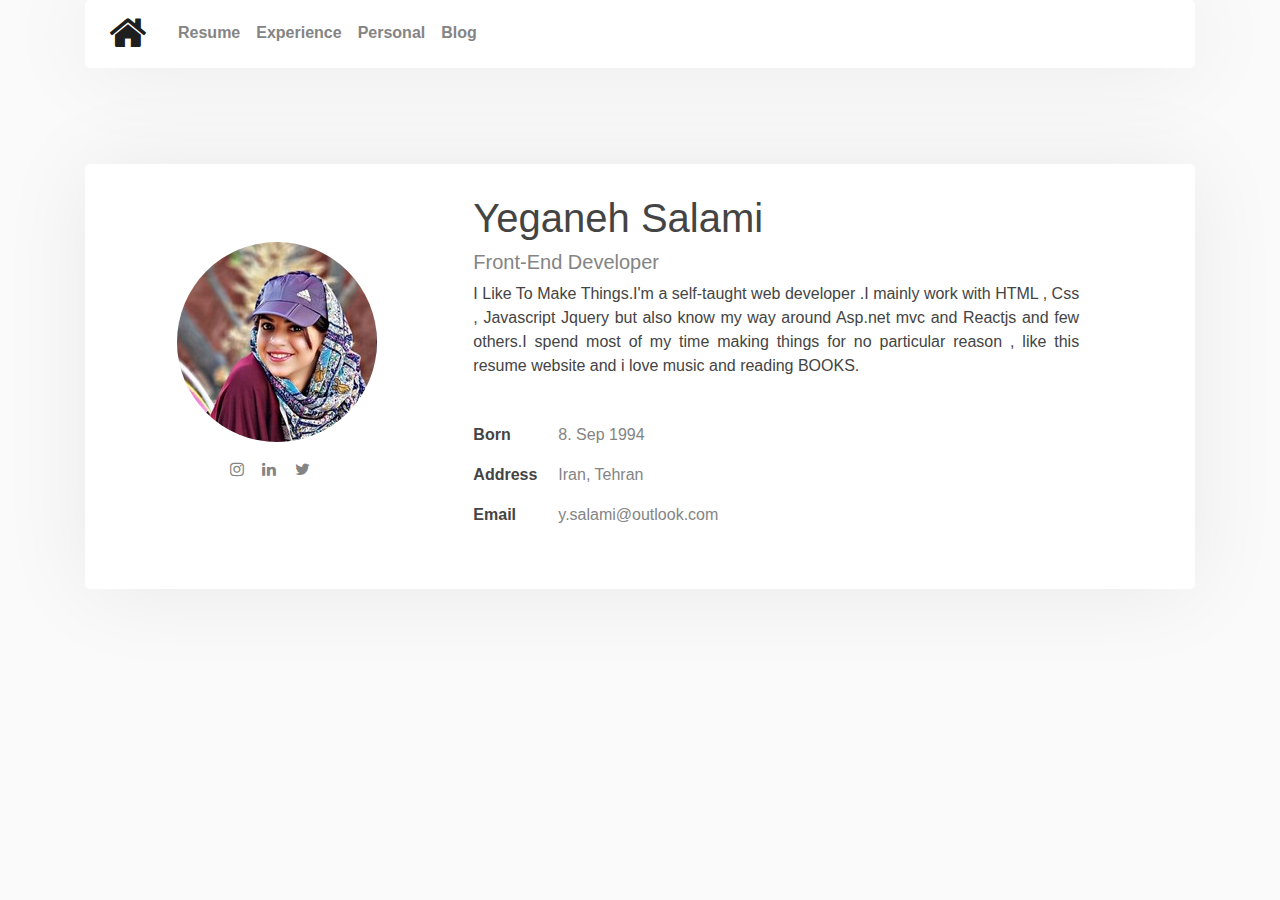
==== index.html @ f762b40e "fixed responsive" ====
<!DOCTYPE html>
<html lang="en">

<head>
    <title>welcome to my page</title>
    <meta charset="UTF-8">
    <meta name="viewport" content="width=device-width, initial-scale=1">
    <link href="./css/bootstrap.min.css" rel="stylesheet">
    <link href="./css/font-awesome.min.css" rel="stylesheet">
    <link href="./css/style.css" rel="stylesheet">
    <link rel="icon" href="./img/yegane.ico" type="image/x-icon">
    <script src="./js/jquery.min.js"></script>
    <script text="text/javascript" src="./js/bootstrap.js"></script>
</head>

<body>
    <div class="container">
        <nav class="navbar navbar-expand-lg navbar-light">
            <button class="navbar-toggler" type="button" data-toggle="collapse" data-target="#navbarTogglerDemo01"
                aria-controls="navbarTogglerDemo01" aria-expanded="false" aria-label="Toggle navigation">
                <span class="navbar-toggler-icon"></span>
            </button>
            <div class="collapse navbar-collapse" id="navbarTogglerDemo01">
                <ul class="navbar-nav nav mr-auto mt-2 mt-lg-0" id="pills-tab" role="tablist">
                    <li class="nav-item active">
                        <a class="navbar-brand nav-link active" id="pills-home-tab" data-toggle="pill" href="#pills-home"
                            role="tab" aria-controls="pills-home" aria-selected="true"><i class="fa fa-2x fa-home"></i></a>
                    </li>
                    <li class="nav-item">
                        <a class="nav-link" id="pills-Resume-tab" data-toggle="pill" href="#pills-Resume" role="tab"
                            aria-controls="pills-Resume" aria-selected="true">Resume</a>
                    </li>
                    <li class="nav-item">
                        <a class="nav-link" id="pills-Experience-tab" data-toggle="pill" href="#pills-Experience" role="tab"
                            aria-controls="pills-Experience" aria-selected="false">Experience</a>
                    </li>
                    <li class="nav-item">
                        <a class="nav-link" id="pills-personal-tab" data-toggle="pill" href="#pills-personal" role="tab"
                            aria-controls="pills-personal" aria-selected="false">Personal</a>
                    </li>
                    <li class="nav-item">
                        <a class="nav-link" id="pills-blog-tab" data-toggle="pill" href="#pills-blog" role="tab"
                            aria-controls="pills-blog" aria-selected="false">Blog</a>
                    </li>
                </ul>
            </div>
        </nav>


        <div class="pills">
            <div class="tab-content" id="pills-tabContent">
                <div class="tab-pane fade show active" id="pills-home" role="tabpanel" aria-labelledby="pills-home-tab">
                    <div class="row">
                        <div class="col-12 col-md-4 left-home">
                            <img class="rounded mx-auto d-block img-fluid" alt="yegane photo" src="./img/yegane.jpg" />
                            <p class="social">
                                <a href="https://www.instagram.com/yegane.slmi/"><i class="fa fa-instagram">&ThickSpace;
                                        &ThickSpace;</i></a>
                                <a href="https://www.linkedin.com/in/yeganeh-salami-b30367b5/"><i class="fa fa-linkedin">&ThickSpace;
                                        &ThickSpace;</i></a>
                                <a href="https://twitter.com/y_salami17"><i class="fa fa-twitter">&ThickSpace;
                                        &ThickSpace;</i></a>
                            </p>
                        </div>
                        <div class="col-12 col-md-7">
                            <h1>Yeganeh Salami</h1>
                            <h5>Front-End Developer</h5>
                            <p>I Like To Make Things.I'm a self-taught web developer .I mainly work with HTML , Css ,
                                Javascript
                                Jquery but also know my way around Asp.net mvc and Reactjs and few others.I spend most
                                of my time
                                making things for no particular reason , like this resume website and i love music and
                                reading BOOKS.</p>
                            <section>
                                <ul>
                                    <li>
                                        <p>Born</p><span>8. Sep 1994</span>
                                    </li>
                                    <li>
                                        <p>Address</p><span>Iran, Tehran</span>
                                    </li>
                                    <li>
                                        <p>Email</p><span>y.salami@outlook.com </span>
                                    </li>
                                </ul>
                            </section>
                        </div>
                    </div>
                </div>
                <div class="tab-pane fade" id="pills-Resume" role="tabpanel" aria-labelledby="pills-Resume-tab">
                    <div class="container">
                        <h1>Resume</h1>
                        <div class="row">
                            <div class="col-12 col-md-4">
                                <h3 class="progress-title">HTML5</h3>
                                <div class="progress">
                                    <div class="progress-bar" style="width:95%; background:#006600;">
                                        <div class="progress-value">100%</div>
                                    </div>
                                </div>

                                <h3 class="progress-title">CSS3</h3>
                                <div class="progress">
                                    <div class="progress-bar" style="width:95%; background:#006600;">
                                        <div class="progress-value">100%</div>
                                    </div>
                                </div>

                                <h3 class="progress-title">Javascript</h3>
                                <div class="progress">
                                    <div class="progress-bar" style="width:50%; background:#ffa500;">
                                        <div class="progress-value">50%</div>
                                    </div>
                                </div>
                            </div>
                            <div class="col-12 col-md-4">
                                <h3 class="progress-title">Jquery</h3>
                                <div class="progress">
                                    <div class="progress-bar" style="width:40%; background:#ffc04c;">
                                        <div class="progress-value">40%</div>
                                    </div>
                                </div>

                                <h3 class="progress-title">Wordpress</h3>
                                <div class="progress">
                                    <div class="progress-bar" style="width:50%; background:#ffa500;">
                                        <div class="progress-value">50%</div>
                                    </div>
                                </div>
                            </div>
                            <div class="col-12 col-md-4">
                                <h3 class="progress-title">Python</h3>
                                <div class="progress">
                                    <div class="progress-bar" style="width:20%; background:#cc0000;">
                                        <div class="progress-value">20%</div>
                                    </div>
                                </div>

                                <h3 class="progress-title">C#</h3>
                                <div class="progress">
                                    <div class="progress-bar" style="width:20%; background:#cc0000;">
                                        <div class="progress-value">20%</div>
                                    </div>
                                </div>
                            </div>
                        </div>
                    </div>
                </div>
                <div class="tab-pane fade exprience" id="pills-Experience" role="tabpanel" aria-labelledby="pills-Experience-tab">
                    <div class="container">
                        <h1>Exprience</h1>
                        <div class="row">
                            <div class="col-md-12">
                                <div class="main-timeline7">
                                    <div class="timeline">
                                        <div class="timeline-icon"><i class="fa fa-globe"></i></div>
                                        <span class="year">2012-2016</span>
                                        <div class="timeline-content">
                                            <h5 class="title">Islamic Azad University Of Tehran-North</h5>
                                            <p class="description">
                                                Studnt Of Software-Engineering - Grade B
                                            </p>
                                        </div>
                                    </div>
                                    <div class="timeline">
                                        <div class="timeline-icon"><i class="fa fa-briefcase"></i></div>
                                        <span class="year">2015-2016</span>
                                        <div class="timeline-content">
                                            <h5 class="title">Nikan Co.</h5>
                                            <p class="description">
                                                Front-End Developer
                                            </p>
                                        </div>
                                    </div>
                                    <div class="timeline">
                                        <div class="timeline-icon"><i class="fa fa-briefcase"></i></div>
                                        <span class="year">2016-2017</span>
                                        <div class="timeline-content">
                                            <h5 class="title">saeITech Co.</h5>
                                            <p class="description">
                                                Front-End Developer
                                            </p>
                                        </div>
                                    </div>
                                    <div class="timeline">
                                        <div class="timeline-icon"><i class="fa fa-briefcase"></i></div>
                                        <span class="year">2017-Now</span>
                                        <div class="timeline-content">
                                            <h5 class="title">Asiatech Co.</h5>
                                            <p class="description">
                                                DBM
                                            </p>
                                        </div>
                                    </div>
                                </div>
                            </div>
                        </div>
                    </div>
                </div>
                <div class="tab-pane fade personal" id="pills-personal" role="tabpanel" aria-labelledby="pills-personal-tab">
                    <div class="container">
                        <h1>Personal</h1>
                        <div class="row">
                            <div class="col-12">
                                <p>Quietly forceful, original, and sensitive. Tend to stick to things until I am done.
                                    Extremely
                                    intuitive about people, and concerned for my feelings. Well-developed value systems
                                    which I
                                    strictly adhere to. Well-respected for my perserverence in doing the right thing.
                                    Likely to be
                                    individualistic, rather than leading or following.</p>
                                <p>Love Nature and Walking and Addicted to Music</p>
                            </div>
                            <div class="col-12 col-md-6">
                                <div class="personal">
                                    <div class="personal-header" id="language">
                                        <p>Languages</p>
                                    </div>
                                    <div class="row">
                                        <ul class="col-4">
                                            <li>FARSI</li>
                                            <h6>Mother Language</h6>
                                        </ul>
                                        <ul class="col-4">
                                            <li>ENGLISH</li>
                                            <h6>Intermediate</h6>
                                        </ul>
                                        <ul class="col-4">
                                            <li>German</li>
                                            <h6>Elementary</h6>
                                        </ul>
                                    </div>
                                </div>
                            </div>
                            <div class="col-12 col-md-6">
                                <div class="personal">
                                    <div class="personal-header" id="hobbies">
                                        <p>Hobbies</p>
                                    </div>
                                    <div class="row">
                                        <div class="col-1"></div>
                                        <div class="col-2"><i class="fa fa-music"></i></div>
                                        <div class="col-2"><i class="fa fa-book"></i></div>
                                        <div class="col-2"><i class="fa fa-gamepad"></i></div>
                                        <div class="col-2"><i class="fa fa-language"></i></div>
                                        <div class="col-2"><i class="fa fa-plane"></i></div>
                                    </div>
                                </div>
                            </div>
                        </div>
                    </div>
                </div>
                <div class="tab-pane fade Blog" id="pills-blog" role="tabpanel" aria-labelledby="pills-blog-tab">
                    <img class="rounded mx-auto d-block img-fluid" src="./img/Under-Construction.png">
                </div>
            </div>
        </div>
    </div>
    <script>
        $(document).keydown(function (event) {
            if (event.keyCode == 123) { // Prevent F12
                return false;
            } else if (event.ctrlKey && event.shiftKey && event.keyCode == 73) { // Prevent Ctrl+Shift+I        
                return false;
            }
        });

        $(document).on("contextmenu", function (e) {
            e.preventDefault();
        });
    </script>
</body>

</html>
---- css/style.css ----
body,
html {
    height: 100%;
    overflow-x: hidden;
}

body{
    background-color: #fafafa;
}
nav{
    background-color: #fff;
    border-radius: 5px;
    box-shadow: 0px 2px 92px 0px rgba(0, 0, 0, 0.07)
}
.navbar-light .navbar-nav .nav-link{
    color: #848484;
    font-weight: bold;
}
.navbar-light .navbar-nav .nav-link:hover{
    color: #444;
}
.pills{
    background: #fff;
    margin-top: 6em;
    min-height: 350px;
    padding: 30px 25px;
    margin-bottom: 100px;
    text-align: justify;
    border-radius: 5px;
    box-shadow: 0px 2px 92px 0px rgba(0, 0, 0, 0.07)
}
#pills-Experience-tab,#pills-Resume-tab,#pills-personal-tab,#pills-blog-tab{
    margin-top: 5px;
}
.pills section{
    margin-top: 45px;
}
.pills ul{
    list-style-type: none;
    padding: 0px;
}
.pills h1{
    color: #444;
}
.pills h5{
    color: #848484;
}
.pills p{
    color: #444;
}
.pills ul li p{
    display: inline-block;
    min-width: 85px;
    font-weight: bold;
    color: #444;
}
.pills ul li span{
    color: #848484;
}

.left-home{
    text-align: center;
    margin-top: 3em;
}
.left-home img{
    border-radius: 50% !important;
}
.social{
    margin-top: 1em;;
}
.social a{
    color: #848484;
}
.social a:hover{
    color: #444;
}

/* Resume tab */
.progress-title{
    font-size: 16px;
    font-weight: 700;
    color: #333;
    margin: 0 0 20px;
}
.progress{
    height: 10px;
    background: #333;
    border-radius: 0;
    box-shadow: none;
    margin-bottom: 30px;
    overflow: visible;
}
.progress .progress-bar{
    position: relative;
    -webkit-animation: animate-positive 2s;
    animation: animate-positive 2s;
}
.progress .progress-bar:after{
    content: "";
    display: inline-block;
    width: 9px;
    background: #fff;
    position: absolute;
    top: -10px;
    bottom: -10px;
    right: -1px;
    z-index: 1;
    transform: rotate(35deg);
}
.progress .progress-value{
    display: block;
    font-size: 16px;
    font-weight: 600;
    color: #333;
    position: absolute;
    top: -30px;
    right: -25px;
}
@-webkit-keyframes animate-positive{
    0%{ width: 0; }
}
@keyframes animate-positive {
    0%{ width: 0; }
}

#pills-Resume h1{
    color: #444;
    margin-bottom: 1.5em;
}


/* experience */

.exprience h1 {
    color: #444;
    margin-bottom: 1.5em;
}

.main-timeline7{overflow:hidden;position:relative}
.main-timeline7 .timeline{width:50%;float:left;z-index:1;position:relative}
.main-timeline7 .timeline:after,.main-timeline7 .timeline:before{content:"";display:block;clear:both}
.main-timeline7 .timeline:before{content:"";width:40px;height:90%;background:#727cb6;position:absolute;top:10%;right:-20px}
.main-timeline7 .timeline:last-child:before{height:0}
.main-timeline7 .timeline-icon{width:80px;height:80px;border-radius:50%;background:#727cb6;overflow:hidden;text-align:center;position:absolute;top:0;right:-40px;z-index:3}
.main-timeline7 .timeline-icon:before{content:"";width:60px;height:60px;border-radius:50%;background:#fff;border:2px solid #727cb6;box-shadow:0 0 0 4px #a5afe4;margin:auto;position:absolute;top:0;left:0;bottom:0;right:0}
.main-timeline7 .timeline-icon i{font-size:35px;color:#303a3b;line-height:80px;z-index:1;position:relative}
.main-timeline7 .year{display:block;padding:0 60px 0 30px;font-size:20px;color:#303a3b;text-align:right;border-bottom:2px solid #303a3b;z-index:2;position:relative}
.main-timeline7 .year:before{content:"";display:block;width:30px;height:30px;border-radius:50%;background:#727cb6;border:5px solid #fff;box-shadow:0 0 0 4px #727cb6;margin:auto;position:absolute;bottom:-15px;left:4px}
.main-timeline7 .year:after{content:"";border-left:10px solid #303a3b;border-top:10px solid transparent;border-bottom:10px solid transparent;position:absolute;bottom:-11px;left:50px}
.main-timeline7 .timeline-content{padding:18px 60px 18px 40px;text-align:right;position:relative;z-index:1}
.main-timeline7 .timeline-content:after,.main-timeline7 .timeline-content:before{content:"";width:80px;height:150px;border-radius:50%;background:#fff;position:absolute;top:-7%;right:15px;z-index:-1}
.main-timeline7 .timeline-content:after{left:auto;right:-95px}
.main-timeline7 .timeline:last-child .timeline-content:after,.main-timeline7 .timeline:last-child .timeline-content:before{width:0;height:0}
.main-timeline7 .title{font-size:22px;font-weight:700;color:#727cb6;margin-top:0}
.main-timeline7 .description{font-size:15px;color:#7f8386;line-height:25px}
.main-timeline7 .timeline:nth-child(2){margin-top:140px}
.main-timeline7 .timeline:nth-child(even){margin-bottom:80px}
.main-timeline7 .timeline:nth-child(odd){margin:-140px 0 0}
.main-timeline7 .timeline:first-child,.main-timeline7 .timeline:last-child:nth-child(even){margin:0!important}
.main-timeline7 .timeline:nth-child(2n) .timeline-icon,.main-timeline7 .timeline:nth-child(2n):before{right:auto;left:-20px;background:#e77e21}
.main-timeline7 .timeline:nth-child(2n) .timeline-icon{left:-40px}
.main-timeline7 .timeline:nth-child(2n) .year{padding:0 30px 0 60px;text-align:left}
.main-timeline7 .timeline:nth-child(2n) .year:before{left:auto;right:3px}
.main-timeline7 .timeline:nth-child(2n) .year:after{border-left:none;border-right:10px solid #303a3b;right:50px}
.main-timeline7 .timeline:nth-child(2n) .timeline-content{padding:18px 40px 18px 60px;text-align:left}
.main-timeline7 .timeline:nth-child(2n) .timeline-content:before{left:-95px}
.main-timeline7 .timeline:nth-child(2n) .timeline-content:after{left:15px}
.main-timeline7 .timeline:nth-child(2n) .timeline-icon:before{border-color:#e77e21;box-shadow:0 0 0 4px #f1a563}
.main-timeline7 .timeline:nth-child(2n) .year:before{background:#e77e21;box-shadow:0 0 0 4px #e77e21}
.main-timeline7 .timeline:nth-child(2n) .title{color:#e77e21}
.main-timeline7 .timeline:nth-child(3n) .timeline-icon,.main-timeline7 .timeline:nth-child(3n):before{background:#008b8b}
.main-timeline7 .timeline:nth-child(3n) .timeline-icon:before{border-color:#008b8b;box-shadow:0 0 0 4px #50b5b4}
.main-timeline7 .timeline:nth-child(3n) .year:before{background:#008b8b;box-shadow:0 0 0 4px #008b8b}
.main-timeline7 .timeline:nth-child(3n) .title{color:#008b8b}
.main-timeline7 .timeline:nth-child(4n) .timeline-icon,.main-timeline7 .timeline:nth-child(4n):before{background:#ed687c}
.main-timeline7 .timeline:nth-child(4n) .timeline-icon:before{border-color:#ed687c;box-shadow:0 0 0 4px #f798a8}
.main-timeline7 .timeline:nth-child(4n) .year:before{background:#ed687c;box-shadow:0 0 0 4px #ed687c}
.main-timeline7 .timeline:nth-child(4n) .title{color:#ed687c}
@media only screen and (max-width:990px){.main-timeline7 .timeline{width:100%}
.main-timeline7 .timeline:nth-child(even),.main-timeline7 .timeline:nth-child(odd){margin:0}
.main-timeline7 .timeline:before,.main-timeline7 .timeline:nth-child(2n):before{width:30px;height:100%;left:25px}
.main-timeline7 .timeline-icon,.main-timeline7 .timeline:nth-child(2n) .timeline-icon{left:0}
.main-timeline7 .timeline:nth-child(2n) .year,.main-timeline7 .year{text-align:left;padding:0 30px 0 100px}
.main-timeline7 .timeline:nth-child(2n) .year:before,.main-timeline7 .year:before{left:auto;right:4px}
.main-timeline7 .year:after{left:auto;right:50px;border-right:10px solid #303a3b;border-left:none}
.main-timeline7 .timeline-content .description{color:#666}
.main-timeline7 .timeline-content,.main-timeline7 .timeline:nth-child(2n) .timeline-content{text-align:left;padding:18px 40px 18px 100px}
.main-timeline7 .timeline-content:after,.main-timeline7 .timeline-content:before{width:0;height:0}
}

/* personal tab */
.personal .row{
    margin-top: 3em !important;
}
#pills-personal h1{
    margin-bottom: 1em;
}
.personal .personal-header p {
    position: relative;
}

.personal .personal-header p::before {
    content: "";
    position: absolute;
    bottom: -10px;
    height: 2px;
    width: 35px;
    left: 18px;
    transform: translateX(-50%);
}
.personal #language p{
    color: #ffa500;
    font-size: 20px;

}

.personal #language p::before{
    background-color: #ffa500;
}
.personal #hobbies p{
    color: #cc0000;
    font-size: 20px;
}

.personal #hobbies p::before{
    background-color: #cc0000;
}


.personal .personal-header{
    margin-top: 1em;
    margin-top: 3em;
}
.personal ul{
    text-align: center;
}
.personal li{
    font-style: italic;
    color: #848484;
    font-size: 17px;
}
.personal ul h6{
    font-size: 15px;
    color: #444;
}

.personal .hobbies ul{
    text-align: center;
}

.personal .fa {
    color: white;
    border: 1px solid #444;
    padding: 20px;
    background-color: #444;
    border-radius: 50%;
}
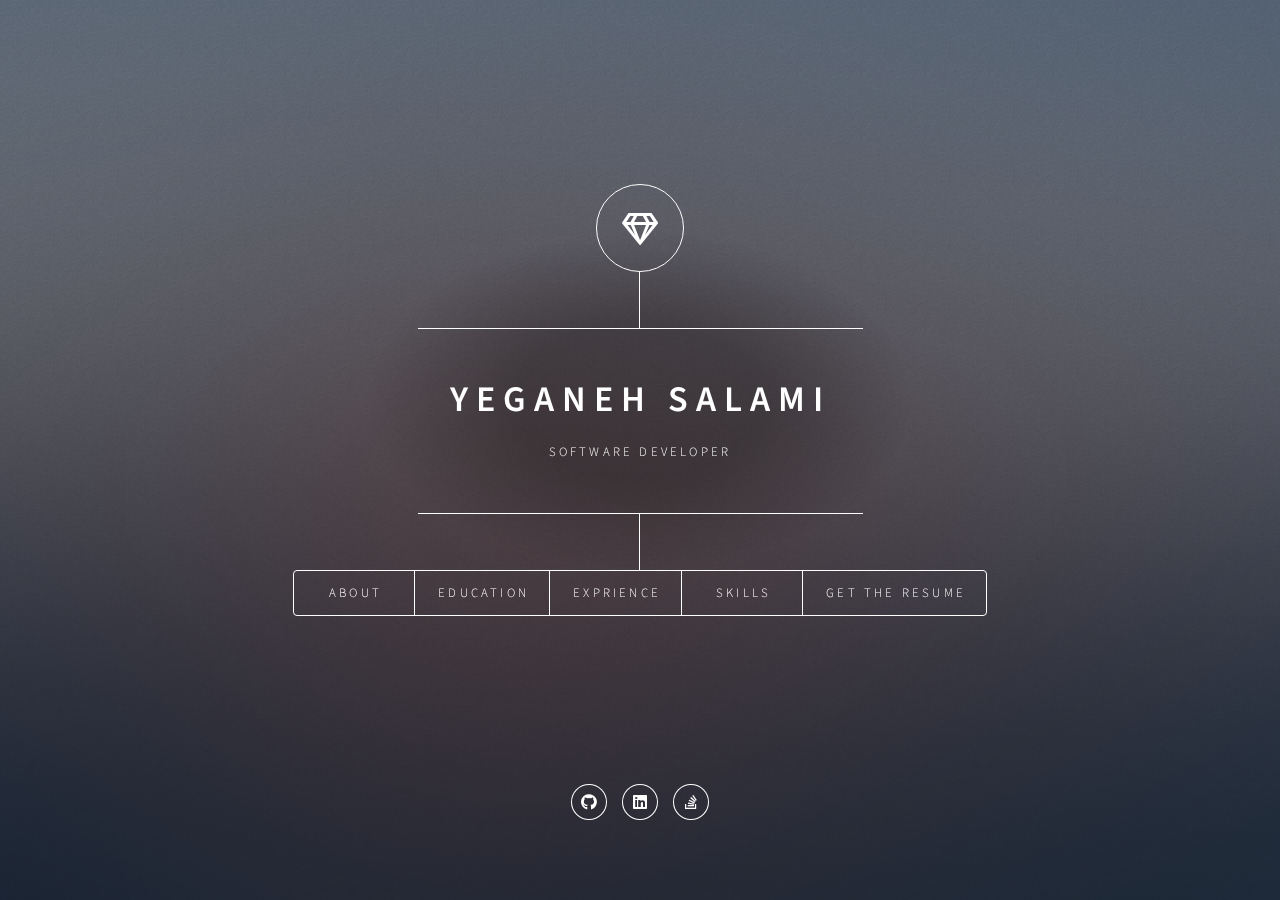
==== commit 8007948e: "change preface" ====
--- a/index.html
+++ b/index.html
@@ -1,274 +1,157 @@
-<!DOCTYPE html>
-<html lang="en">
+<!DOCTYPE HTML>
+<!--
+	Dimension by HTML5 UP
+	html5up.net | @ajlkn
+	Free for personal and commercial use under the CCA 3.0 license (html5up.net/license)
+-->
+<html>
+	<head>
+		<title>Yeganeh Salami</title>
+		<meta charset="utf-8" />
+		<meta name="viewport" content="width=device-width, initial-scale=1, user-scalable=no" />
+		<link rel="stylesheet" href="assets/css/main.css" />	
+		<link rel="stylesheet" href="assets/css/fontawesome-all.min.css" />	
+		<noscript><link rel="stylesheet" href="assets/css/noscript.css" /></noscript>
+	</head>
+	<body class="is-preload">
 
-<head>
-    <title>welcome to my page</title>
-    <meta charset="UTF-8">
-    <meta name="viewport" content="width=device-width, initial-scale=1">
-    <link href="./css/bootstrap.min.css" rel="stylesheet">
-    <link href="./css/font-awesome.min.css" rel="stylesheet">
-    <link href="./css/style.css" rel="stylesheet">
-    <link rel="icon" href="./img/yegane.ico" type="image/x-icon">
-    <script src="./js/jquery.min.js"></script>
-    <script text="text/javascript" src="./js/bootstrap.js"></script>
-</head>
+		<!-- Wrapper -->
+			<div id="wrapper">
 
-<body>
-    <div class="container">
-        <nav class="navbar navbar-expand-lg navbar-light">
-            <button class="navbar-toggler" type="button" data-toggle="collapse" data-target="#navbarTogglerDemo01"
-                aria-controls="navbarTogglerDemo01" aria-expanded="false" aria-label="Toggle navigation">
-                <span class="navbar-toggler-icon"></span>
-            </button>
-            <div class="collapse navbar-collapse" id="navbarTogglerDemo01">
-                <ul class="navbar-nav nav mr-auto mt-2 mt-lg-0" id="pills-tab" role="tablist">
-                    <li class="nav-item active">
-                        <a class="navbar-brand nav-link active" id="pills-home-tab" data-toggle="pill" href="#pills-home"
-                            role="tab" aria-controls="pills-home" aria-selected="true"><i class="fa fa-2x fa-home"></i></a>
-                    </li>
-                    <li class="nav-item">
-                        <a class="nav-link" id="pills-Resume-tab" data-toggle="pill" href="#pills-Resume" role="tab"
-                            aria-controls="pills-Resume" aria-selected="true">Resume</a>
-                    </li>
-                    <li class="nav-item">
-                        <a class="nav-link" id="pills-Experience-tab" data-toggle="pill" href="#pills-Experience" role="tab"
-                            aria-controls="pills-Experience" aria-selected="false">Experience</a>
-                    </li>
-                    <li class="nav-item">
-                        <a class="nav-link" id="pills-personal-tab" data-toggle="pill" href="#pills-personal" role="tab"
-                            aria-controls="pills-personal" aria-selected="false">Personal</a>
-                    </li>
-                    <li class="nav-item">
-                        <a class="nav-link" id="pills-blog-tab" data-toggle="pill" href="#pills-blog" role="tab"
-                            aria-controls="pills-blog" aria-selected="false">Blog</a>
-                    </li>
-                </ul>
-            </div>
-        </nav>
+				<!-- Header -->
+					<header id="header">
+						<div class="logo">
+							<span class="icon fa-gem"></span>
+						</div>
+						<div class="content">
+							<div class="inner">
+								<h1>Yeganeh Salami</h1>
+								<p>Software Developer</p>
+							</div>
+						</div>
+						<nav>
+							<ul>
+								<li><a href="#about">About</a></li>
+								<li><a href="#education">Education</a></li>
+								<li><a href="#exprience">Exprience</a></li>
+								<li><a href="#skills">Skills</a></li>
+								<li>
+								<a href="./resume.pdf" download="resume">
+									get the resume
+								</a>
+								</li>
+							</ul>
+						</nav>
+					</header>
 
+				<!-- Main -->
+					<div id="main">
 
-        <div class="pills">
-            <div class="tab-content" id="pills-tabContent">
-                <div class="tab-pane fade show active" id="pills-home" role="tabpanel" aria-labelledby="pills-home-tab">
-                    <div class="row">
-                        <div class="col-12 col-md-4 left-home">
-                            <img class="rounded mx-auto d-block img-fluid" alt="yegane photo" src="./img/yegane.jpg" />
-                            <p class="social">
-                                <a href="https://www.instagram.com/yegane.slmi/"><i class="fa fa-instagram">&ThickSpace;
-                                        &ThickSpace;</i></a>
-                                <a href="https://www.linkedin.com/in/yeganeh-salami-b30367b5/"><i class="fa fa-linkedin">&ThickSpace;
-                                        &ThickSpace;</i></a>
-                                <a href="https://twitter.com/y_salami17"><i class="fa fa-twitter">&ThickSpace;
-                                        &ThickSpace;</i></a>
-                            </p>
-                        </div>
-                        <div class="col-12 col-md-7">
-                            <h1>Yeganeh Salami</h1>
-                            <h5>Front-End Developer</h5>
-                            <p>I Like To Make Things.I'm a self-taught web developer .I mainly work with HTML , Css ,
-                                Javascript
-                                Jquery but also know my way around Asp.net mvc and Reactjs and few others.I spend most
-                                of my time
-                                making things for no particular reason , like this resume website and i love music and
-                                reading BOOKS.</p>
-                            <section>
-                                <ul>
-                                    <li>
-                                        <p>Born</p><span>8. Sep 1994</span>
-                                    </li>
-                                    <li>
-                                        <p>Address</p><span>Iran, Tehran</span>
-                                    </li>
-                                    <li>
-                                        <p>Email</p><span>y.salami@outlook.com </span>
-                                    </li>
-                                </ul>
-                            </section>
-                        </div>
-                    </div>
-                </div>
-                <div class="tab-pane fade" id="pills-Resume" role="tabpanel" aria-labelledby="pills-Resume-tab">
-                    <div class="container">
-                        <h1>Resume</h1>
-                        <div class="row">
-                            <div class="col-12 col-md-4">
-                                <h3 class="progress-title">HTML5</h3>
-                                <div class="progress">
-                                    <div class="progress-bar" style="width:95%; background:#006600;">
-                                        <div class="progress-value">100%</div>
-                                    </div>
-                                </div>
+						<!-- about -->
+							<article id="about">
+								<h2 class="major">About</h2>
+								<!-- <span class="image main"><img src="images/pic01.jpg" alt="" /></span>-->
+								<p>I like to make things. I'm a self-taught web developer.<br/>
+								I mainly work with C# and Python but also know my way around Asp.net mvc, Reactjs, Django, jQuery and few others.</br/>
+								I spend most of my time making things for no particular reason, like this resume website and I love music and reading books.</p>
+							</article>
 
-                                <h3 class="progress-title">CSS3</h3>
-                                <div class="progress">
-                                    <div class="progress-bar" style="width:95%; background:#006600;">
-                                        <div class="progress-value">100%</div>
-                                    </div>
-                                </div>
-
-                                <h3 class="progress-title">Javascript</h3>
-                                <div class="progress">
-                                    <div class="progress-bar" style="width:50%; background:#ffa500;">
-                                        <div class="progress-value">50%</div>
-                                    </div>
-                                </div>
-                            </div>
-                            <div class="col-12 col-md-4">
-                                <h3 class="progress-title">Jquery</h3>
-                                <div class="progress">
-                                    <div class="progress-bar" style="width:40%; background:#ffc04c;">
-                                        <div class="progress-value">40%</div>
-                                    </div>
-                                </div>
-
-                                <h3 class="progress-title">Wordpress</h3>
-                                <div class="progress">
-                                    <div class="progress-bar" style="width:50%; background:#ffa500;">
-                                        <div class="progress-value">50%</div>
-                                    </div>
-                                </div>
-                            </div>
-                            <div class="col-12 col-md-4">
-                                <h3 class="progress-title">Python</h3>
-                                <div class="progress">
-                                    <div class="progress-bar" style="width:20%; background:#cc0000;">
-                                        <div class="progress-value">20%</div>
-                                    </div>
-                                </div>
-
-                                <h3 class="progress-title">C#</h3>
-                                <div class="progress">
-                                    <div class="progress-bar" style="width:20%; background:#cc0000;">
-                                        <div class="progress-value">20%</div>
-                                    </div>
-                                </div>
-                            </div>
-                        </div>
-                    </div>
-                </div>
-                <div class="tab-pane fade exprience" id="pills-Experience" role="tabpanel" aria-labelledby="pills-Experience-tab">
-                    <div class="container">
-                        <h1>Exprience</h1>
-                        <div class="row">
-                            <div class="col-md-12">
-                                <div class="main-timeline7">
-                                    <div class="timeline">
-                                        <div class="timeline-icon"><i class="fa fa-globe"></i></div>
-                                        <span class="year">2012-2016</span>
-                                        <div class="timeline-content">
-                                            <h5 class="title">Islamic Azad University Of Tehran-North</h5>
-                                            <p class="description">
-                                                Studnt Of Software-Engineering - Grade B
+						<!-- education -->
+							<article id="education">
+								<h2 class="major">Education</h2>
+								<div class="card">
+                                        <div class="card-body">
+                                            <h4 class="card-title">Software Enginnering</h4>
+                                            <h5 class="card-subtitle mb-2 text-muted">Azad University Of Tehran-North Branch</h5>
+                                            <p class="card-text">
+                                                Tehran, Iran
                                             </p>
+                                            <button class="btn btn-light btn-sm" disabled="">09-2012 - 09-2016</button>
                                         </div>
                                     </div>
-                                    <div class="timeline">
-                                        <div class="timeline-icon"><i class="fa fa-briefcase"></i></div>
-                                        <span class="year">2015-2016</span>
-                                        <div class="timeline-content">
-                                            <h5 class="title">Nikan Co.</h5>
-                                            <p class="description">
-                                                Front-End Developer
+							</article>
+
+						<!-- exprience -->
+							<article id="exprience">
+								<h2 class="major">Exprience</h2>
+                                        <div>
+                                            <h4 >Software Developer</h4>
+                                            <h5>
+                                                <a href="https://my.asiatech.ir">Asiatech Co.</a>
+                                            </h5>
+                                            <p class="card-text">
+                                                Tehran, Iran
                                             </p>
+											<blockquote>Participating as a developer in the backend of Asiatech mobile App and Asiatech Electronic customer care system. This project contains two parts, a Restfull API and an administrator control panel . Admin panel for designing mobile app or web app(e-care) dashboard,define different plans of internet services with differentcosts and other properties .The Restful API was aimed to give service to the mobile application and web application. Using Python, Django, Django REST framework, MariaDB, HTML, CSS, Javascript, Jquery,Bootstrap.Participating as a developer in customer club project.This project is for motivating customers to buy more and to conduct some actions to get points. using Python,Django, Django REST framework, MariaDB, HTML, CSS,Javascript, Jquery, Bootstrap.
+Participating as a developer in Asiatech Electronic customer care system. This project is to make customer able to pay their internet bills and to manage their internet services. Using Python, Django, Django REST framework, Redis, HTML, CSS, Javascript, Jquery,Bootstrap.
+Participating as a developer in the Asiatech Portal project. Using C#, ASP.net, Sql server, stored procedure.
+Participating as a developer in the Asiatech Portal Backend. Using ASP.NET MVC, ASP.NET Web API.
+											</blockquote>
+                                            <button disabled="">2017-06 - now</button>
+                                            
                                         </div>
-                                    </div>
-                                    <div class="timeline">
-                                        <div class="timeline-icon"><i class="fa fa-briefcase"></i></div>
-                                        <span class="year">2016-2017</span>
-                                        <div class="timeline-content">
-                                            <h5 class="title">saeITech Co.</h5>
-                                            <p class="description">
-                                                Front-End Developer
+									<hr/>
+										<div>
+                                            <h4>Front-End Developer</h4>
+                                            <h5>
+                                                <a>saeITech Co.</a>
+                                            </h5>
+                                            <p>
+                                                Tehran, Iran
                                             </p>
+											<blockquote>Front-End Developer of Flight Reservation System. Using HTML, CSS, Javascript, React js, ASP.NET MVC, DeEextreme.
+Front-End Developer of Customer Reservation management system. using HTML, CSS, Javascript, React js, ASP.NET MVC , DevExtreme
+											</blockquote>
+                                            <button disabled="">2016-03 - 2017-05</button>
+                                            
                                         </div>
-                                    </div>
-                                    <div class="timeline">
-                                        <div class="timeline-icon"><i class="fa fa-briefcase"></i></div>
-                                        <span class="year">2017-Now</span>
-                                        <div class="timeline-content">
-                                            <h5 class="title">Asiatech Co.</h5>
-                                            <p class="description">
-                                                DBM
-                                            </p>
-                                        </div>
-                                    </div>
-                                </div>
-                            </div>
-                        </div>
-                    </div>
-                </div>
-                <div class="tab-pane fade personal" id="pills-personal" role="tabpanel" aria-labelledby="pills-personal-tab">
-                    <div class="container">
-                        <h1>Personal</h1>
-                        <div class="row">
-                            <div class="col-12">
-                                <p>Quietly forceful, original, and sensitive. Tend to stick to things until I am done.
-                                    Extremely
-                                    intuitive about people, and concerned for my feelings. Well-developed value systems
-                                    which I
-                                    strictly adhere to. Well-respected for my perserverence in doing the right thing.
-                                    Likely to be
-                                    individualistic, rather than leading or following.</p>
-                                <p>Love Nature and Walking and Addicted to Music</p>
-                            </div>
-                            <div class="col-12 col-md-6">
-                                <div class="personal">
-                                    <div class="personal-header" id="language">
-                                        <p>Languages</p>
-                                    </div>
-                                    <div class="row">
-                                        <ul class="col-4">
-                                            <li>FARSI</li>
-                                            <h6>Mother Language</h6>
-                                        </ul>
-                                        <ul class="col-4">
-                                            <li>ENGLISH</li>
-                                            <h6>Intermediate</h6>
-                                        </ul>
-                                        <ul class="col-4">
-                                            <li>German</li>
-                                            <h6>Elementary</h6>
-                                        </ul>
-                                    </div>
-                                </div>
-                            </div>
-                            <div class="col-12 col-md-6">
-                                <div class="personal">
-                                    <div class="personal-header" id="hobbies">
-                                        <p>Hobbies</p>
-                                    </div>
-                                    <div class="row">
-                                        <div class="col-1"></div>
-                                        <div class="col-2"><i class="fa fa-music"></i></div>
-                                        <div class="col-2"><i class="fa fa-book"></i></div>
-                                        <div class="col-2"><i class="fa fa-gamepad"></i></div>
-                                        <div class="col-2"><i class="fa fa-language"></i></div>
-                                        <div class="col-2"><i class="fa fa-plane"></i></div>
-                                    </div>
-                                </div>
-                            </div>
-                        </div>
-                    </div>
-                </div>
-                <div class="tab-pane fade Blog" id="pills-blog" role="tabpanel" aria-labelledby="pills-blog-tab">
-                    <img class="rounded mx-auto d-block img-fluid" src="./img/Under-Construction.png">
-                </div>
-            </div>
-        </div>
-    </div>
-    <script>
-        $(document).keydown(function (event) {
-            if (event.keyCode == 123) { // Prevent F12
-                return false;
-            } else if (event.ctrlKey && event.shiftKey && event.keyCode == 73) { // Prevent Ctrl+Shift+I        
-                return false;
-            }
-        });
+							</article>
 
-        $(document).on("contextmenu", function (e) {
-            e.preventDefault();
-        });
-    </script>
-</body>
+						<!-- skills -->
+							<article id="skills">
+								<h2 class="major">Skills</h2>
+									<ul>
+										<li>jQuery</li>
+										<li>C#</li>
+										<li>asp.NET MVC</li>
+										<li>asp.net API</li>
+										<li>Restful API</li>
+										<li>Python</li>
+										<li>Django</li>
+										<li>Git</li>
+										<li>TFS</li>
+										<li>sql</li>
+										<li>Microsoft SQL Server</li>
+										<li>Entity Framework</li>
+									</ul>
+								
+								
+							</article>
+							
 
-</html>+						
+					</div>
+
+				<!-- Footer -->
+					<footer id="footer">
+						<ul class="icons">
+									<li><a href="https://github.com/yeganesalami" class="icon brands fa fa-github"><span class="label">Github</span></a></li>
+									<li><a href="https://www.linkedin.com/in/yeganeh-salami-b30367b5/" class="icon brands fa fa-linkedin"><span class="label">Instagram</span></a></li>
+									<li><a href="https://stackoverflow.com/users/5291666/yeganeh-salami" class="icon brands fa fa-stack-overflow"><span class="label">Stackoverflow</span></a></li>
+								</ul>
+					</footer>
+
+			</div>
+
+		<!-- BG -->
+			<div id="bg"></div>
+
+		<!-- Scripts -->
+			<script src="assets/js/jquery.min.js"></script>
+			<script src="assets/js/browser.min.js"></script>
+			<script src="assets/js/breakpoints.min.js"></script>
+			<script src="assets/js/util.js"></script>
+			<script src="assets/js/main.js"></script>
+
+	</body>
+</html>
--- a/assets/css/main.css
+++ b/assets/css/main.css
@@ -0,0 +1,1661 @@
+@import url(fontawesome-all.min.css);
+@import url("https://fonts.googleapis.com/css?family=Source+Sans+Pro:300italic,600italic,300,600");
+
+/*
+	Dimension by HTML5 UP
+	html5up.net | @ajlkn
+	Free for personal and commercial use under the CCA 3.0 license (html5up.net/license)
+*/
+
+html, body, div, span, applet, object,
+iframe, h1, h2, h3, h4, h5, h6, p, blockquote,
+pre, a, abbr, acronym, address, big, cite,
+code, del, dfn, em, img, ins, kbd, q, s, samp,
+small, strike, strong, sub, sup, tt, var, b,
+u, i, center, dl, dt, dd, ol, ul, li, fieldset,
+form, label, legend, table, caption, tbody,
+tfoot, thead, tr, th, td, article, aside,
+canvas, details, embed, figure, figcaption,
+footer, header, hgroup, menu, nav, output, ruby,
+section, summary, time, mark, audio, video {
+	margin: 0;
+	padding: 0;
+	border: 0;
+	font-size: 100%;
+	font: inherit;
+	vertical-align: baseline;}
+
+article, aside, details, figcaption, figure,
+footer, header, hgroup, menu, nav, section {
+	display: block;}
+
+body {
+	line-height: 1;
+}
+
+ol, ul {
+	list-style: none;
+}
+
+blockquote, q {
+	quotes: none;
+}
+
+	blockquote:before, blockquote:after, q:before, q:after {
+		content: '';
+		content: none;
+	}
+
+table {
+	border-collapse: collapse;
+	border-spacing: 0;
+}
+
+body {
+	-webkit-text-size-adjust: none;
+}
+
+mark {
+	background-color: transparent;
+	color: inherit;
+}
+
+input::-moz-focus-inner {
+	border: 0;
+	padding: 0;
+}
+
+input, select, textarea {
+	-moz-appearance: none;
+	-webkit-appearance: none;
+	-ms-appearance: none;
+	appearance: none;
+}
+
+/* Basic */
+
+	@-ms-viewport {
+		width: device-width;
+	}
+
+	@media screen and (max-width: 480px) {
+
+		html, body {
+			min-width: 320px;
+		}
+
+	}
+
+	html {
+		box-sizing: border-box;
+	}
+
+	*, *:before, *:after {
+		box-sizing: inherit;
+	}
+
+	body {
+		background: #1b1f22;
+	}
+
+		body.is-preload *, body.is-preload *:before, body.is-preload *:after {
+			-moz-animation: none !important;
+			-webkit-animation: none !important;
+			-ms-animation: none !important;
+			animation: none !important;
+			-moz-transition: none !important;
+			-webkit-transition: none !important;
+			-ms-transition: none !important;
+			transition: none !important;
+		}
+
+/* Type */
+
+	html {
+		font-size: 16pt;
+	}
+
+		@media screen and (max-width: 1680px) {
+
+			html {
+				font-size: 12pt;
+			}
+
+		}
+
+		@media screen and (max-width: 736px) {
+
+			html {
+				font-size: 11pt;
+			}
+
+		}
+
+		@media screen and (max-width: 360px) {
+
+			html {
+				font-size: 10pt;
+			}
+
+		}
+
+	body, input, select, textarea {
+		color: #ffffff;
+		font-family: "Source Sans Pro", sans-serif;
+		font-weight: 300;
+		font-size: 1rem;
+		line-height: 1.65;
+	}
+
+	a {
+		-moz-transition: color 0.2s ease-in-out, background-color 0.2s ease-in-out, border-bottom-color 0.2s ease-in-out;
+		-webkit-transition: color 0.2s ease-in-out, background-color 0.2s ease-in-out, border-bottom-color 0.2s ease-in-out;
+		-ms-transition: color 0.2s ease-in-out, background-color 0.2s ease-in-out, border-bottom-color 0.2s ease-in-out;
+		transition: color 0.2s ease-in-out, background-color 0.2s ease-in-out, border-bottom-color 0.2s ease-in-out;
+		border-bottom: dotted 1px rgba(255, 255, 255, 0.5);
+		text-decoration: none;
+		color: inherit;
+	}
+
+		a:hover {
+			border-bottom-color: transparent;
+		}
+
+	strong, b {
+		color: #ffffff;
+		font-weight: 600;
+	}
+
+	em, i {
+		font-style: italic;
+	}
+
+	p {
+		margin: 0 0 2rem 0;
+	}
+
+	h1, h2, h3, h4, h5, h6 {
+		color: #ffffff;
+		font-weight: 600;
+		line-height: 1.5;
+		margin: 0 0 1rem 0;
+		text-transform: uppercase;
+		letter-spacing: 0.2rem;
+	}
+
+		h1 a, h2 a, h3 a, h4 a, h5 a, h6 a {
+			color: inherit;
+			text-decoration: none;
+		}
+
+		h1.major, h2.major, h3.major, h4.major, h5.major, h6.major {
+			border-bottom: solid 1px #ffffff;
+			width: -moz-max-content;
+			width: -webkit-max-content;
+			width: -ms-max-content;
+			width: max-content;
+			padding-bottom: 0.5rem;
+			margin: 0 0 2rem 0;
+		}
+
+	h1 {
+		font-size: 2.25rem;
+		line-height: 1.3;
+		letter-spacing: 0.5rem;
+	}
+
+	h2 {
+		font-size: 1.5rem;
+		line-height: 1.4;
+		letter-spacing: 0.5rem;
+	}
+
+	h3 {
+		font-size: 1rem;
+	}
+
+	h4 {
+		font-size: 0.8rem;
+	}
+
+	h5 {
+		font-size: 0.7rem;
+	}
+
+	h6 {
+		font-size: 0.6rem;
+	}
+
+	@media screen and (max-width: 736px) {
+
+		h1 {
+			font-size: 1.75rem;
+			line-height: 1.4;
+		}
+
+		h2 {
+			font-size: 1.25em;
+			line-height: 1.5;
+		}
+
+	}
+
+	sub {
+		font-size: 0.8rem;
+		position: relative;
+		top: 0.5rem;
+	}
+
+	sup {
+		font-size: 0.8rem;
+		position: relative;
+		top: -0.5rem;
+	}
+
+	blockquote {
+		border-left: solid 4px #ffffff;
+		font-style: italic;
+		margin: 0 0 2rem 0;
+		padding: 0.5rem 0 0.5rem 2rem;
+	}
+
+	code {
+		background: rgba(255, 255, 255, 0.075);
+		border-radius: 4px;
+		font-family: "Courier New", monospace;
+		font-size: 0.9rem;
+		margin: 0 0.25rem;
+		padding: 0.25rem 0.65rem;
+	}
+
+	pre {
+		-webkit-overflow-scrolling: touch;
+		font-family: "Courier New", monospace;
+		font-size: 0.9rem;
+		margin: 0 0 2rem 0;
+	}
+
+		pre code {
+			display: block;
+			line-height: 1.75;
+			padding: 1rem 1.5rem;
+			overflow-x: auto;
+		}
+
+	hr {
+		border: 0;
+		border-bottom: solid 1px #ffffff;
+		margin: 2.75rem 0;
+	}
+
+	.align-left {
+		text-align: left;
+	}
+
+	.align-center {
+		text-align: center;
+	}
+
+	.align-right {
+		text-align: right;
+	}
+
+/* Form */
+
+	form {
+		margin: 0 0 2rem 0;
+	}
+
+		form > :last-child {
+			margin-bottom: 0;
+		}
+
+		form > .fields {
+			display: -moz-flex;
+			display: -webkit-flex;
+			display: -ms-flex;
+			display: flex;
+			-moz-flex-wrap: wrap;
+			-webkit-flex-wrap: wrap;
+			-ms-flex-wrap: wrap;
+			flex-wrap: wrap;
+			width: calc(100% + 3rem);
+			margin: -1.5rem 0 2rem -1.5rem;
+		}
+
+			form > .fields > .field {
+				-moz-flex-grow: 0;
+				-webkit-flex-grow: 0;
+				-ms-flex-grow: 0;
+				flex-grow: 0;
+				-moz-flex-shrink: 0;
+				-webkit-flex-shrink: 0;
+				-ms-flex-shrink: 0;
+				flex-shrink: 0;
+				padding: 1.5rem 0 0 1.5rem;
+				width: calc(100% - 1.5rem);
+			}
+
+				form > .fields > .field.half {
+					width: calc(50% - 0.75rem);
+				}
+
+				form > .fields > .field.third {
+					width: calc(100%/3 - 0.5rem);
+				}
+
+				form > .fields > .field.quarter {
+					width: calc(25% - 0.375rem);
+				}
+
+		@media screen and (max-width: 480px) {
+
+			form > .fields {
+				width: calc(100% + 3rem);
+				margin: -1.5rem 0 2rem -1.5rem;
+			}
+
+				form > .fields > .field {
+					padding: 1.5rem 0 0 1.5rem;
+					width: calc(100% - 1.5rem);
+				}
+
+					form > .fields > .field.half {
+						width: calc(100% - 1.5rem);
+					}
+
+					form > .fields > .field.third {
+						width: calc(100% - 1.5rem);
+					}
+
+					form > .fields > .field.quarter {
+						width: calc(100% - 1.5rem);
+					}
+
+		}
+
+	label {
+		color: #ffffff;
+		display: block;
+		font-size: 0.8rem;
+		font-weight: 300;
+		letter-spacing: 0.2rem;
+		line-height: 1.5;
+		margin: 0 0 1rem 0;
+		text-transform: uppercase;
+	}
+
+	input[type="text"],
+	input[type="password"],
+	input[type="email"],
+	input[type="tel"],
+	select,
+	textarea {
+		-moz-appearance: none;
+		-webkit-appearance: none;
+		-ms-appearance: none;
+		appearance: none;
+		-moz-transition: border-color 0.2s ease-in-out, box-shadow 0.2s ease-in-out, background-color 0.2s ease-in-out;
+		-webkit-transition: border-color 0.2s ease-in-out, box-shadow 0.2s ease-in-out, background-color 0.2s ease-in-out;
+		-ms-transition: border-color 0.2s ease-in-out, box-shadow 0.2s ease-in-out, background-color 0.2s ease-in-out;
+		transition: border-color 0.2s ease-in-out, box-shadow 0.2s ease-in-out, background-color 0.2s ease-in-out;
+		background-color: transparent;
+		border-radius: 4px;
+		border: solid 1px #ffffff;
+		color: inherit;
+		display: block;
+		outline: 0;
+		padding: 0 1rem;
+		text-decoration: none;
+		width: 100%;
+	}
+
+		input[type="text"]:invalid,
+		input[type="password"]:invalid,
+		input[type="email"]:invalid,
+		input[type="tel"]:invalid,
+		select:invalid,
+		textarea:invalid {
+			box-shadow: none;
+		}
+
+		input[type="text"]:focus,
+		input[type="password"]:focus,
+		input[type="email"]:focus,
+		input[type="tel"]:focus,
+		select:focus,
+		textarea:focus {
+			background: rgba(255, 255, 255, 0.075);
+			border-color: #ffffff;
+			box-shadow: 0 0 0 1px #ffffff;
+		}
+
+	select {
+		background-image: url("data:image/svg+xml;charset=utf8,%3Csvg xmlns='http://www.w3.org/2000/svg' width='40' height='40' preserveAspectRatio='none' viewBox='0 0 40 40'%3E%3Cpath d='M9.4,12.3l10.4,10.4l10.4-10.4c0.2-0.2,0.5-0.4,0.9-0.4c0.3,0,0.6,0.1,0.9,0.4l3.3,3.3c0.2,0.2,0.4,0.5,0.4,0.9 c0,0.4-0.1,0.6-0.4,0.9L20.7,31.9c-0.2,0.2-0.5,0.4-0.9,0.4c-0.3,0-0.6-0.1-0.9-0.4L4.3,17.3c-0.2-0.2-0.4-0.5-0.4-0.9 c0-0.4,0.1-0.6,0.4-0.9l3.3-3.3c0.2-0.2,0.5-0.4,0.9-0.4S9.1,12.1,9.4,12.3z' fill='%23ffffff' /%3E%3C/svg%3E");
+		background-size: 1.25rem;
+		background-repeat: no-repeat;
+		background-position: calc(100% - 1rem) center;
+		height: 2.75rem;
+		padding-right: 2.75rem;
+		text-overflow: ellipsis;
+	}
+
+		select option {
+			color: #ffffff;
+			background: #1b1f22;
+		}
+
+		select:focus::-ms-value {
+			background-color: transparent;
+		}
+
+		select::-ms-expand {
+			display: none;
+		}
+
+	input[type="text"],
+	input[type="password"],
+	input[type="email"],
+	select {
+		height: 2.75rem;
+	}
+
+	textarea {
+		padding: 0.75rem 1rem;
+	}
+
+	input[type="checkbox"],
+	input[type="radio"] {
+		-moz-appearance: none;
+		-webkit-appearance: none;
+		-ms-appearance: none;
+		appearance: none;
+		display: block;
+		float: left;
+		margin-right: -2rem;
+		opacity: 0;
+		width: 1rem;
+		z-index: -1;
+	}
+
+		input[type="checkbox"] + label,
+		input[type="radio"] + label {
+			text-decoration: none;
+			-moz-user-select: none;
+			-webkit-user-select: none;
+			-ms-user-select: none;
+			user-select: none;
+			color: #ffffff;
+			cursor: pointer;
+			display: inline-block;
+			font-size: 0.8rem;
+			font-weight: 300;
+			margin: 0 0 0.5rem 0;
+			padding-left: 2.65rem;
+			padding-right: 0.75rem;
+			position: relative;
+		}
+
+			input[type="checkbox"] + label:before,
+			input[type="radio"] + label:before {
+				-moz-osx-font-smoothing: grayscale;
+				-webkit-font-smoothing: antialiased;
+				display: inline-block;
+				font-style: normal;
+				font-variant: normal;
+				text-rendering: auto;
+				line-height: 1;
+				text-transform: none !important;
+				font-family: 'Font Awesome 5 Free';
+				font-weight: 900;
+			}
+
+			input[type="checkbox"] + label:before,
+			input[type="radio"] + label:before {
+				-moz-transition: border-color 0.2s ease-in-out, box-shadow 0.2s ease-in-out, background-color 0.2s ease-in-out;
+				-webkit-transition: border-color 0.2s ease-in-out, box-shadow 0.2s ease-in-out, background-color 0.2s ease-in-out;
+				-ms-transition: border-color 0.2s ease-in-out, box-shadow 0.2s ease-in-out, background-color 0.2s ease-in-out;
+				transition: border-color 0.2s ease-in-out, box-shadow 0.2s ease-in-out, background-color 0.2s ease-in-out;
+				border-radius: 4px;
+				border: solid 1px #ffffff;
+				content: '';
+				display: inline-block;
+				height: 1.65rem;
+				left: 0;
+				line-height: 1.65rem;
+				position: absolute;
+				text-align: center;
+				top: -0.15rem;
+				width: 1.65rem;
+			}
+
+		input[type="checkbox"]:checked + label:before,
+		input[type="radio"]:checked + label:before {
+			background: #ffffff !important;
+			border-color: #ffffff !important;
+			color: #1b1f22;
+			content: '\f00c';
+		}
+
+		input[type="checkbox"]:focus + label:before,
+		input[type="radio"]:focus + label:before {
+			background: rgba(255, 255, 255, 0.075);
+			border-color: #ffffff;
+			box-shadow: 0 0 0 1px #ffffff;
+		}
+
+	input[type="checkbox"] + label:before {
+		border-radius: 4px;
+	}
+
+	input[type="radio"] + label:before {
+		border-radius: 100%;
+	}
+
+	::-webkit-input-placeholder {
+		color: rgba(255, 255, 255, 0.5) !important;
+		opacity: 1.0;
+	}
+
+	:-moz-placeholder {
+		color: rgba(255, 255, 255, 0.5) !important;
+		opacity: 1.0;
+	}
+
+	::-moz-placeholder {
+		color: rgba(255, 255, 255, 0.5) !important;
+		opacity: 1.0;
+	}
+
+	:-ms-input-placeholder {
+		color: rgba(255, 255, 255, 0.5) !important;
+		opacity: 1.0;
+	}
+
+	.formerize-placeholder {
+		color: rgba(255, 255, 255, 0.5) !important;
+		opacity: 1.0;
+	}
+
+/* Box */
+
+	.box {
+		border-radius: 4px;
+		border: solid 1px #ffffff;
+		margin-bottom: 2rem;
+		padding: 1.5em;
+	}
+
+		.box > :last-child,
+		.box > :last-child > :last-child,
+		.box > :last-child > :last-child > :last-child {
+			margin-bottom: 0;
+		}
+
+		.box.alt {
+			border: 0;
+			border-radius: 0;
+			padding: 0;
+		}
+
+/* Icon */
+
+	.icon {
+		text-decoration: none;
+		border-bottom: none;
+		position: relative;
+	}
+
+		.icon:before {
+			-moz-osx-font-smoothing: grayscale;
+			-webkit-font-smoothing: antialiased;
+			display: inline-block;
+			font-style: normal;
+			font-variant: normal;
+			text-rendering: auto;
+			line-height: 1;
+			text-transform: none !important;
+			font-family: 'Font Awesome 5 Free';
+			font-weight: 400;
+		}
+
+		.icon > .label {
+			display: none;
+		}
+
+		.icon:before {
+			line-height: inherit;
+		}
+
+		.icon.solid:before {
+			font-weight: 900;
+		}
+
+		.icon.brands:before {
+			font-family: 'Font Awesome 5 Brands';
+		}
+
+/* Image */
+
+	.image {
+		border-radius: 4px;
+		border: 0;
+		display: inline-block;
+		position: relative;
+	}
+
+		.image:before {
+			pointer-events: none;
+			background-image: url("../../images/overlay.png");
+			background-color: rgba(19, 21, 25, 0.5);
+			border-radius: 4px;
+			content: '';
+			display: block;
+			height: 100%;
+			left: 0;
+			opacity: 0.5;
+			position: absolute;
+			top: 0;
+			width: 100%;
+		}
+
+		.image img {
+			border-radius: 4px;
+			display: block;
+		}
+
+		.image.left, .image.right {
+			max-width: 40%;
+		}
+
+			.image.left img, .image.right img {
+				width: 100%;
+			}
+
+		.image.left {
+			float: left;
+			padding: 0 1.5em 1em 0;
+			top: 0.25em;
+		}
+
+		.image.right {
+			float: right;
+			padding: 0 0 1em 1.5em;
+			top: 0.25em;
+		}
+
+		.image.fit {
+			display: block;
+			margin: 0 0 2rem 0;
+			width: 100%;
+		}
+
+			.image.fit img {
+				width: 100%;
+			}
+
+		.image.main {
+			display: block;
+			margin: 2.5rem 0;
+			width: 100%;
+		}
+
+			.image.main img {
+				width: 100%;
+			}
+
+		@media screen and (max-width: 736px) {
+
+			.image.main {
+				margin: 2rem 0;
+			}
+
+		}
+
+		@media screen and (max-width: 480px) {
+
+			.image.main {
+				margin: 1.5rem 0;
+			}
+
+		}
+
+/* List */
+
+	ol {
+		list-style: decimal;
+		margin: 0 0 2rem 0;
+		padding-left: 1.25em;
+	}
+
+		ol li {
+			padding-left: 0.25em;
+		}
+
+	ul {
+		list-style: disc;
+		margin: 0 0 2rem 0;
+		padding-left: 1em;
+	}
+
+		ul li {
+			padding-left: 0.5em;
+		}
+
+		ul.alt {
+			list-style: none;
+			padding-left: 0;
+		}
+
+			ul.alt li {
+				border-top: solid 1px #ffffff;
+				padding: 0.5em 0;
+			}
+
+				ul.alt li:first-child {
+					border-top: 0;
+					padding-top: 0;
+				}
+
+	dl {
+		margin: 0 0 2rem 0;
+	}
+
+		dl dt {
+			display: block;
+			font-weight: 600;
+			margin: 0 0 1rem 0;
+		}
+
+		dl dd {
+			margin-left: 2rem;
+		}
+
+/* Actions */
+
+	ul.actions {
+		display: -moz-flex;
+		display: -webkit-flex;
+		display: -ms-flex;
+		display: flex;
+		cursor: default;
+		list-style: none;
+		margin-left: -1rem;
+		padding-left: 0;
+	}
+
+		ul.actions li {
+			padding: 0 0 0 1rem;
+			vertical-align: middle;
+		}
+
+		ul.actions.special {
+			-moz-justify-content: center;
+			-webkit-justify-content: center;
+			-ms-justify-content: center;
+			justify-content: center;
+			width: 100%;
+			margin-left: 0;
+		}
+
+			ul.actions.special li:first-child {
+				padding-left: 0;
+			}
+
+		ul.actions.stacked {
+			-moz-flex-direction: column;
+			-webkit-flex-direction: column;
+			-ms-flex-direction: column;
+			flex-direction: column;
+			margin-left: 0;
+		}
+
+			ul.actions.stacked li {
+				padding: 1.3rem 0 0 0;
+			}
+
+				ul.actions.stacked li:first-child {
+					padding-top: 0;
+				}
+
+		ul.actions.fit {
+			width: calc(100% + 1rem);
+		}
+
+			ul.actions.fit li {
+				-moz-flex-grow: 1;
+				-webkit-flex-grow: 1;
+				-ms-flex-grow: 1;
+				flex-grow: 1;
+				-moz-flex-shrink: 1;
+				-webkit-flex-shrink: 1;
+				-ms-flex-shrink: 1;
+				flex-shrink: 1;
+				width: 100%;
+			}
+
+				ul.actions.fit li > * {
+					width: 100%;
+				}
+
+			ul.actions.fit.stacked {
+				width: 100%;
+			}
+
+		@media screen and (max-width: 480px) {
+
+			ul.actions:not(.fixed) {
+				-moz-flex-direction: column;
+				-webkit-flex-direction: column;
+				-ms-flex-direction: column;
+				flex-direction: column;
+				margin-left: 0;
+				width: 100% !important;
+			}
+
+				ul.actions:not(.fixed) li {
+					-moz-flex-grow: 1;
+					-webkit-flex-grow: 1;
+					-ms-flex-grow: 1;
+					flex-grow: 1;
+					-moz-flex-shrink: 1;
+					-webkit-flex-shrink: 1;
+					-ms-flex-shrink: 1;
+					flex-shrink: 1;
+					padding: 1rem 0 0 0;
+					text-align: center;
+					width: 100%;
+				}
+
+					ul.actions:not(.fixed) li > * {
+						width: 100%;
+					}
+
+					ul.actions:not(.fixed) li:first-child {
+						padding-top: 0;
+					}
+
+					ul.actions:not(.fixed) li input[type="submit"],
+					ul.actions:not(.fixed) li input[type="reset"],
+					ul.actions:not(.fixed) li input[type="button"],
+					ul.actions:not(.fixed) li button,
+					ul.actions:not(.fixed) li .button {
+						width: 100%;
+					}
+
+						ul.actions:not(.fixed) li input[type="submit"].icon:before,
+						ul.actions:not(.fixed) li input[type="reset"].icon:before,
+						ul.actions:not(.fixed) li input[type="button"].icon:before,
+						ul.actions:not(.fixed) li button.icon:before,
+						ul.actions:not(.fixed) li .button.icon:before {
+							margin-left: -0.5em;
+						}
+
+		}
+
+/* Icons */
+
+	ul.icons {
+		cursor: default;
+		list-style: none;
+		padding-left: 0;
+	}
+
+		ul.icons li {
+			display: inline-block;
+			padding: 0 0.75em 0 0;
+		}
+
+			ul.icons li:last-child {
+				padding-right: 0;
+			}
+
+			ul.icons li a {
+				border-radius: 100%;
+				box-shadow: inset 0 0 0 1px #ffffff;
+				display: inline-block;
+				height: 2.25rem;
+				line-height: 2.25rem;
+				text-align: center;
+				width: 2.25rem;
+			}
+
+				ul.icons li a:hover {
+					background-color: rgba(255, 255, 255, 0.075);
+				}
+
+				ul.icons li a:active {
+					background-color: rgba(255, 255, 255, 0.175);
+				}
+
+/* Table */
+
+	.table-wrapper {
+		-webkit-overflow-scrolling: touch;
+		overflow-x: auto;
+	}
+
+	table {
+		margin: 0 0 2rem 0;
+		width: 100%;
+	}
+
+		table tbody tr {
+			border: solid 1px #ffffff;
+			border-left: 0;
+			border-right: 0;
+		}
+
+			table tbody tr:nth-child(2n + 1) {
+				background-color: rgba(255, 255, 255, 0.075);
+			}
+
+		table td {
+			padding: 0.75em 0.75em;
+		}
+
+		table th {
+			color: #ffffff;
+			font-size: 0.9em;
+			font-weight: 600;
+			padding: 0 0.75em 0.75em 0.75em;
+			text-align: left;
+		}
+
+		table thead {
+			border-bottom: solid 2px #ffffff;
+		}
+
+		table tfoot {
+			border-top: solid 2px #ffffff;
+		}
+
+		table.alt {
+			border-collapse: separate;
+		}
+
+			table.alt tbody tr td {
+				border: solid 1px #ffffff;
+				border-left-width: 0;
+				border-top-width: 0;
+			}
+
+				table.alt tbody tr td:first-child {
+					border-left-width: 1px;
+				}
+
+			table.alt tbody tr:first-child td {
+				border-top-width: 1px;
+			}
+
+			table.alt thead {
+				border-bottom: 0;
+			}
+
+			table.alt tfoot {
+				border-top: 0;
+			}
+
+/* Button */
+
+	input[type="submit"],
+	input[type="reset"],
+	input[type="button"],
+	button,
+	.button {
+		-moz-appearance: none;
+		-webkit-appearance: none;
+		-ms-appearance: none;
+		appearance: none;
+		-moz-transition: background-color 0.2s ease-in-out, color 0.2s ease-in-out;
+		-webkit-transition: background-color 0.2s ease-in-out, color 0.2s ease-in-out;
+		-ms-transition: background-color 0.2s ease-in-out, color 0.2s ease-in-out;
+		transition: background-color 0.2s ease-in-out, color 0.2s ease-in-out;
+		background-color: transparent;
+		border-radius: 4px;
+		border: 0;
+		box-shadow: inset 0 0 0 1px #ffffff;
+		color: #ffffff !important;
+		cursor: pointer;
+		display: inline-block;
+		font-size: 0.8rem;
+		font-weight: 300;
+		height: 2.75rem;
+		letter-spacing: 0.2rem;
+		line-height: 2.75rem;
+		outline: 0;
+		padding: 0 1.25rem 0 1.35rem;
+		text-align: center;
+		text-decoration: none;
+		text-transform: uppercase;
+		white-space: nowrap;
+	}
+
+		input[type="submit"]:hover,
+		input[type="reset"]:hover,
+		input[type="button"]:hover,
+		button:hover,
+		.button:hover {
+			background-color: rgba(255, 255, 255, 0.075);
+		}
+
+		input[type="submit"]:active,
+		input[type="reset"]:active,
+		input[type="button"]:active,
+		button:active,
+		.button:active {
+			background-color: rgba(255, 255, 255, 0.175);
+		}
+
+		input[type="submit"].icon:before,
+		input[type="reset"].icon:before,
+		input[type="button"].icon:before,
+		button.icon:before,
+		.button.icon:before {
+			margin-right: 0.5em;
+		}
+
+		input[type="submit"].fit,
+		input[type="reset"].fit,
+		input[type="button"].fit,
+		button.fit,
+		.button.fit {
+			width: 100%;
+		}
+
+		input[type="submit"].small,
+		input[type="reset"].small,
+		input[type="button"].small,
+		button.small,
+		.button.small {
+			font-size: 0.6rem;
+			height: 2.0625rem;
+			line-height: 2.0625rem;
+		}
+
+		input[type="submit"].primary,
+		input[type="reset"].primary,
+		input[type="button"].primary,
+		button.primary,
+		.button.primary {
+			background-color: #ffffff;
+			color: #1b1f22 !important;
+			font-weight: 600;
+		}
+
+		input[type="submit"].disabled, input[type="submit"]:disabled,
+		input[type="reset"].disabled,
+		input[type="reset"]:disabled,
+		input[type="button"].disabled,
+		input[type="button"]:disabled,
+		button.disabled,
+		button:disabled,
+		.button.disabled,
+		.button:disabled {
+			pointer-events: none;
+			cursor: default;
+			opacity: 0.25;
+		}
+
+	input[type="submit"],
+	input[type="reset"],
+	input[type="button"],
+	button {
+		line-height: calc(2.75rem - 2px);
+	}
+
+/* BG */
+
+	#bg {
+		-moz-transform: scale(1.0);
+		-webkit-transform: scale(1.0);
+		-ms-transform: scale(1.0);
+		transform: scale(1.0);
+		-webkit-backface-visibility: hidden;
+		position: fixed;
+		top: 0;
+		left: 0;
+		width: 100%;
+		height: 100vh;
+		z-index: 1;
+	}
+
+		#bg:before, #bg:after {
+			content: '';
+			display: block;
+			position: absolute;
+			top: 0;
+			left: 0;
+			width: 100%;
+			height: 100%;
+		}
+
+		#bg:before {
+			-moz-transition: background-color 2.5s ease-in-out;
+			-webkit-transition: background-color 2.5s ease-in-out;
+			-ms-transition: background-color 2.5s ease-in-out;
+			transition: background-color 2.5s ease-in-out;
+			-moz-transition-delay: 0.75s;
+			-webkit-transition-delay: 0.75s;
+			-ms-transition-delay: 0.75s;
+			transition-delay: 0.75s;
+			background-image: linear-gradient(to top, rgba(19, 21, 25, 0.5), rgba(19, 21, 25, 0.5)), url("../../images/overlay.png");
+			background-size: auto,+ 256px 256px;
+			background-position: center,+ center;
+			background-repeat: no-repeat,+ repeat;
+			z-index: 2;
+		}
+
+		#bg:after {
+			-moz-transform: scale(1.125);
+			-webkit-transform: scale(1.125);
+			-ms-transform: scale(1.125);
+			transform: scale(1.125);
+			-moz-transition: -moz-transform 0.325s ease-in-out, -moz-filter 0.325s ease-in-out;
+			-webkit-transition: -webkit-transform 0.325s ease-in-out, -webkit-filter 0.325s ease-in-out;
+			-ms-transition: -ms-transform 0.325s ease-in-out, -ms-filter 0.325s ease-in-out;
+			transition: transform 0.325s ease-in-out, filter 0.325s ease-in-out;
+			background-image: url("../../images/bg.jpg");
+			background-position: center;
+			background-size: cover;
+			background-repeat: no-repeat;
+			z-index: 1;
+		}
+
+		body.is-article-visible #bg:after {
+			-moz-transform: scale(1.0825);
+			-webkit-transform: scale(1.0825);
+			-ms-transform: scale(1.0825);
+			transform: scale(1.0825);
+			-moz-filter: blur(0.2rem);
+			-webkit-filter: blur(0.2rem);
+			-ms-filter: blur(0.2rem);
+			filter: blur(0.2rem);
+		}
+
+		body.is-preload #bg:before {
+			background-color: #000000;
+		}
+
+/* Wrapper */
+
+	#wrapper {
+		display: -moz-flex;
+		display: -webkit-flex;
+		display: -ms-flex;
+		display: flex;
+		-moz-flex-direction: column;
+		-webkit-flex-direction: column;
+		-ms-flex-direction: column;
+		flex-direction: column;
+		-moz-align-items: center;
+		-webkit-align-items: center;
+		-ms-align-items: center;
+		align-items: center;
+		-moz-justify-content: space-between;
+		-webkit-justify-content: space-between;
+		-ms-justify-content: space-between;
+		justify-content: space-between;
+		position: relative;
+		min-height: 100vh;
+		width: 100%;
+		padding: 4rem 2rem;
+		z-index: 3;
+	}
+
+		#wrapper:before {
+			content: '';
+			display: block;
+		}
+
+		@media screen and (max-width: 1680px) {
+
+			#wrapper {
+				padding: 3rem 2rem;
+			}
+
+		}
+
+		@media screen and (max-width: 736px) {
+
+			#wrapper {
+				padding: 2rem 1rem;
+			}
+
+		}
+
+		@media screen and (max-width: 480px) {
+
+			#wrapper {
+				padding: 1rem;
+			}
+
+		}
+
+/* Header */
+
+	#header {
+		display: -moz-flex;
+		display: -webkit-flex;
+		display: -ms-flex;
+		display: flex;
+		-moz-flex-direction: column;
+		-webkit-flex-direction: column;
+		-ms-flex-direction: column;
+		flex-direction: column;
+		-moz-align-items: center;
+		-webkit-align-items: center;
+		-ms-align-items: center;
+		align-items: center;
+		-moz-transition: -moz-transform 0.325s ease-in-out, -moz-filter 0.325s ease-in-out, opacity 0.325s ease-in-out;
+		-webkit-transition: -webkit-transform 0.325s ease-in-out, -webkit-filter 0.325s ease-in-out, opacity 0.325s ease-in-out;
+		-ms-transition: -ms-transform 0.325s ease-in-out, -ms-filter 0.325s ease-in-out, opacity 0.325s ease-in-out;
+		transition: transform 0.325s ease-in-out, filter 0.325s ease-in-out, opacity 0.325s ease-in-out;
+		background-image: -moz-radial-gradient(rgba(0, 0, 0, 0.25) 25%, rgba(0, 0, 0, 0) 55%);
+		background-image: -webkit-radial-gradient(rgba(0, 0, 0, 0.25) 25%, rgba(0, 0, 0, 0) 55%);
+		background-image: -ms-radial-gradient(rgba(0, 0, 0, 0.25) 25%, rgba(0, 0, 0, 0) 55%);
+		background-image: radial-gradient(rgba(0, 0, 0, 0.25) 25%, rgba(0, 0, 0, 0) 55%);
+		max-width: 100%;
+		text-align: center;
+	}
+
+		#header > * {
+			-moz-transition: opacity 0.325s ease-in-out;
+			-webkit-transition: opacity 0.325s ease-in-out;
+			-ms-transition: opacity 0.325s ease-in-out;
+			transition: opacity 0.325s ease-in-out;
+			position: relative;
+			margin-top: 3.5rem;
+		}
+
+			#header > *:before {
+				content: '';
+				display: block;
+				position: absolute;
+				top: calc(-3.5rem - 1px);
+				left: calc(50% - 1px);
+				width: 1px;
+				height: calc(3.5rem + 1px);
+				background: #ffffff;
+			}
+
+		#header > :first-child {
+			margin-top: 0;
+		}
+
+			#header > :first-child:before {
+				display: none;
+			}
+
+		#header .logo {
+			width: 5.5rem;
+			height: 5.5rem;
+			line-height: 5.5rem;
+			border: solid 1px #ffffff;
+			border-radius: 100%;
+		}
+
+			#header .logo .icon:before {
+				font-size: 2rem;
+			}
+
+		#header .content {
+			border-style: solid;
+			border-color: #ffffff;
+			border-top-width: 1px;
+			border-bottom-width: 1px;
+			max-width: 100%;
+		}
+
+			#header .content .inner {
+				-moz-transition: max-height 0.75s ease, padding 0.75s ease, opacity 0.325s ease-in-out;
+				-webkit-transition: max-height 0.75s ease, padding 0.75s ease, opacity 0.325s ease-in-out;
+				-ms-transition: max-height 0.75s ease, padding 0.75s ease, opacity 0.325s ease-in-out;
+				transition: max-height 0.75s ease, padding 0.75s ease, opacity 0.325s ease-in-out;
+				-moz-transition-delay: 0.25s;
+				-webkit-transition-delay: 0.25s;
+				-ms-transition-delay: 0.25s;
+				transition-delay: 0.25s;
+				padding: 3rem 2rem;
+				max-height: 40rem;
+				overflow: hidden;
+			}
+
+				#header .content .inner > :last-child {
+					margin-bottom: 0;
+				}
+
+			#header .content p {
+				text-transform: uppercase;
+				letter-spacing: 0.2rem;
+				font-size: 0.8rem;
+				line-height: 2;
+			}
+
+		#header nav ul {
+			display: -moz-flex;
+			display: -webkit-flex;
+			display: -ms-flex;
+			display: flex;
+			margin-bottom: 0;
+			list-style: none;
+			padding-left: 0;
+			border: solid 1px #ffffff;
+			border-radius: 4px;
+		}
+
+			#header nav ul li {
+				padding-left: 0;
+				border-left: solid 1px #ffffff;
+			}
+
+				#header nav ul li:first-child {
+					border-left: 0;
+				}
+
+				#header nav ul li a {
+					display: block;
+					min-width: 7.5rem;
+					height: 2.75rem;
+					line-height: 2.75rem;
+					padding: 0 1.25rem 0 1.45rem;
+					text-transform: uppercase;
+					letter-spacing: 0.2rem;
+					font-size: 0.8rem;
+					border-bottom: 0;
+				}
+
+					#header nav ul li a:hover {
+						background-color: rgba(255, 255, 255, 0.075);
+					}
+
+					#header nav ul li a:active {
+						background-color: rgba(255, 255, 255, 0.175);
+					}
+
+		#header nav.use-middle:after {
+			content: '';
+			display: block;
+			position: absolute;
+			top: 0;
+			left: calc(50% - 1px);
+			width: 1px;
+			height: 100%;
+			background: #ffffff;
+		}
+
+		#header nav.use-middle ul li.is-middle {
+			border-left: 0;
+		}
+
+		body.is-article-visible #header {
+			-moz-transform: scale(0.95);
+			-webkit-transform: scale(0.95);
+			-ms-transform: scale(0.95);
+			transform: scale(0.95);
+			-moz-filter: blur(0.1rem);
+			-webkit-filter: blur(0.1rem);
+			-ms-filter: blur(0.1rem);
+			filter: blur(0.1rem);
+			opacity: 0;
+		}
+
+		body.is-preload #header {
+			-moz-filter: blur(0.125rem);
+			-webkit-filter: blur(0.125rem);
+			-ms-filter: blur(0.125rem);
+			filter: blur(0.125rem);
+		}
+
+			body.is-preload #header > * {
+				opacity: 0;
+			}
+
+			body.is-preload #header .content .inner {
+				max-height: 0;
+				padding-top: 0;
+				padding-bottom: 0;
+				opacity: 0;
+			}
+
+		@media screen and (max-width: 980px) {
+
+			#header .content p br {
+				display: none;
+			}
+
+		}
+
+		@media screen and (max-width: 736px) {
+
+			#header > * {
+				margin-top: 2rem;
+			}
+
+				#header > *:before {
+					top: calc(-2rem - 1px);
+					height: calc(2rem + 1px);
+				}
+
+			#header .logo {
+				width: 4.75rem;
+				height: 4.75rem;
+				line-height: 4.75rem;
+			}
+
+				#header .logo .icon:before {
+					font-size: 1.75rem;
+				}
+
+			#header .content .inner {
+				padding: 2.5rem 1rem;
+			}
+
+			#header .content p {
+				line-height: 1.875;
+			}
+
+		}
+
+		@media screen and (max-width: 480px) {
+
+			#header {
+				padding: 1.5rem 0;
+			}
+
+				#header .content .inner {
+					padding: 2.5rem 0;
+				}
+
+				#header nav ul {
+					-moz-flex-direction: column;
+					-webkit-flex-direction: column;
+					-ms-flex-direction: column;
+					flex-direction: column;
+					min-width: 10rem;
+					max-width: 100%;
+				}
+
+					#header nav ul li {
+						border-left: 0;
+						border-top: solid 1px #ffffff;
+					}
+
+						#header nav ul li:first-child {
+							border-top: 0;
+						}
+
+						#header nav ul li a {
+							height: 3rem;
+							line-height: 3rem;
+							min-width: 0;
+							width: 100%;
+						}
+
+				#header nav.use-middle:after {
+					display: none;
+				}
+
+		}
+
+/* Main */
+
+	#main {
+		-moz-flex-grow: 1;
+		-webkit-flex-grow: 1;
+		-ms-flex-grow: 1;
+		flex-grow: 1;
+		-moz-flex-shrink: 1;
+		-webkit-flex-shrink: 1;
+		-ms-flex-shrink: 1;
+		flex-shrink: 1;
+		display: -moz-flex;
+		display: -webkit-flex;
+		display: -ms-flex;
+		display: flex;
+		-moz-align-items: center;
+		-webkit-align-items: center;
+		-ms-align-items: center;
+		align-items: center;
+		-moz-justify-content: center;
+		-webkit-justify-content: center;
+		-ms-justify-content: center;
+		justify-content: center;
+		-moz-flex-direction: column;
+		-webkit-flex-direction: column;
+		-ms-flex-direction: column;
+		flex-direction: column;
+		position: relative;
+		max-width: 100%;
+		z-index: 3;
+	}
+
+		#main article {
+			-moz-transform: translateY(0.25rem);
+			-webkit-transform: translateY(0.25rem);
+			-ms-transform: translateY(0.25rem);
+			transform: translateY(0.25rem);
+			-moz-transition: opacity 0.325s ease-in-out, -moz-transform 0.325s ease-in-out;
+			-webkit-transition: opacity 0.325s ease-in-out, -webkit-transform 0.325s ease-in-out;
+			-ms-transition: opacity 0.325s ease-in-out, -ms-transform 0.325s ease-in-out;
+			transition: opacity 0.325s ease-in-out, transform 0.325s ease-in-out;
+			padding: 4.5rem 2.5rem 1.5rem 2.5rem ;
+			position: relative;
+			width: 40rem;
+			max-width: 100%;
+			background-color: rgba(27, 31, 34, 0.85);
+			border-radius: 4px;
+			opacity: 0;
+		}
+
+			#main article.active {
+				-moz-transform: translateY(0);
+				-webkit-transform: translateY(0);
+				-ms-transform: translateY(0);
+				transform: translateY(0);
+				opacity: 1;
+			}
+
+			#main article .close {
+				display: block;
+				position: absolute;
+				top: 0;
+				right: 0;
+				width: 4rem;
+				height: 4rem;
+				cursor: pointer;
+				text-indent: 4rem;
+				overflow: hidden;
+				white-space: nowrap;
+			}
+
+				#main article .close:before {
+					-moz-transition: background-color 0.2s ease-in-out;
+					-webkit-transition: background-color 0.2s ease-in-out;
+					-ms-transition: background-color 0.2s ease-in-out;
+					transition: background-color 0.2s ease-in-out;
+					content: '';
+					display: block;
+					position: absolute;
+					top: 0.75rem;
+					left: 0.75rem;
+					width: 2.5rem;
+					height: 2.5rem;
+					border-radius: 100%;
+					background-position: center;
+					background-image: url("data:image/svg+xml;charset=utf8,%3Csvg xmlns='http://www.w3.org/2000/svg' xmlns:xlink='http://www.w3.org/1999/xlink' width='20px' height='20px' viewBox='0 0 20 20' zoomAndPan='disable'%3E%3Cstyle%3Eline %7B stroke: %23ffffff%3B stroke-width: 1%3B %7D%3C/style%3E%3Cline x1='2' y1='2' x2='18' y2='18' /%3E%3Cline x1='18' y1='2' x2='2' y2='18' /%3E%3C/svg%3E");
+					background-size: 20px 20px;
+					background-repeat: no-repeat;
+				}
+
+				#main article .close:hover:before {
+					background-color: rgba(255, 255, 255, 0.075);
+				}
+
+				#main article .close:active:before {
+					background-color: rgba(255, 255, 255, 0.175);
+				}
+
+		@media screen and (max-width: 736px) {
+
+			#main article {
+				padding: 3.5rem 2rem 0.5rem 2rem ;
+			}
+
+				#main article .close:before {
+					top: 0.875rem;
+					left: 0.875rem;
+					width: 2.25rem;
+					height: 2.25rem;
+					background-size: 14px 14px;
+				}
+
+		}
+
+		@media screen and (max-width: 480px) {
+
+			#main article {
+				padding: 3rem 1.5rem 0.5rem 1.5rem ;
+			}
+
+		}
+
+/* Footer */
+
+	#footer {
+		-moz-transition: -moz-transform 0.325s ease-in-out, -moz-filter 0.325s ease-in-out, opacity 0.325s ease-in-out;
+		-webkit-transition: -webkit-transform 0.325s ease-in-out, -webkit-filter 0.325s ease-in-out, opacity 0.325s ease-in-out;
+		-ms-transition: -ms-transform 0.325s ease-in-out, -ms-filter 0.325s ease-in-out, opacity 0.325s ease-in-out;
+		transition: transform 0.325s ease-in-out, filter 0.325s ease-in-out, opacity 0.325s ease-in-out;
+		width: 100%;
+		max-width: 100%;
+		margin-top: 2rem;
+		text-align: center;
+	}
+
+		#footer .copyright {
+			letter-spacing: 0.2rem;
+			font-size: 0.6rem;
+			opacity: 0.75;
+			margin-bottom: 0;
+			text-transform: uppercase;
+		}
+
+		body.is-article-visible #footer {
+			-moz-transform: scale(0.95);
+			-webkit-transform: scale(0.95);
+			-ms-transform: scale(0.95);
+			transform: scale(0.95);
+			-moz-filter: blur(0.1rem);
+			-webkit-filter: blur(0.1rem);
+			-ms-filter: blur(0.1rem);
+			filter: blur(0.1rem);
+			opacity: 0;
+		}
+
+		body.is-preload #footer {
+			opacity: 0;
+		}--- a/assets/css/noscript.css
+++ b/assets/css/noscript.css
@@ -0,0 +1,37 @@
+/*
+	Dimension by HTML5 UP
+	html5up.net | @ajlkn
+	Free for personal and commercial use under the CCA 3.0 license (html5up.net/license)
+*/
+
+/* BG */
+
+	body.is-preload #bg:before {
+		background-color: transparent;
+	}
+
+/* Header */
+
+	body.is-preload #header {
+		-moz-filter: none;
+		-webkit-filter: none;
+		-ms-filter: none;
+		filter: none;
+	}
+
+		body.is-preload #header > * {
+			opacity: 1;
+		}
+
+		body.is-preload #header .content .inner {
+			max-height: none;
+			padding: 3rem 2rem;
+			opacity: 1;
+		}
+
+/* Main */
+
+	#main article {
+		opacity: 1;
+		margin: 4rem 0 0 0;
+	}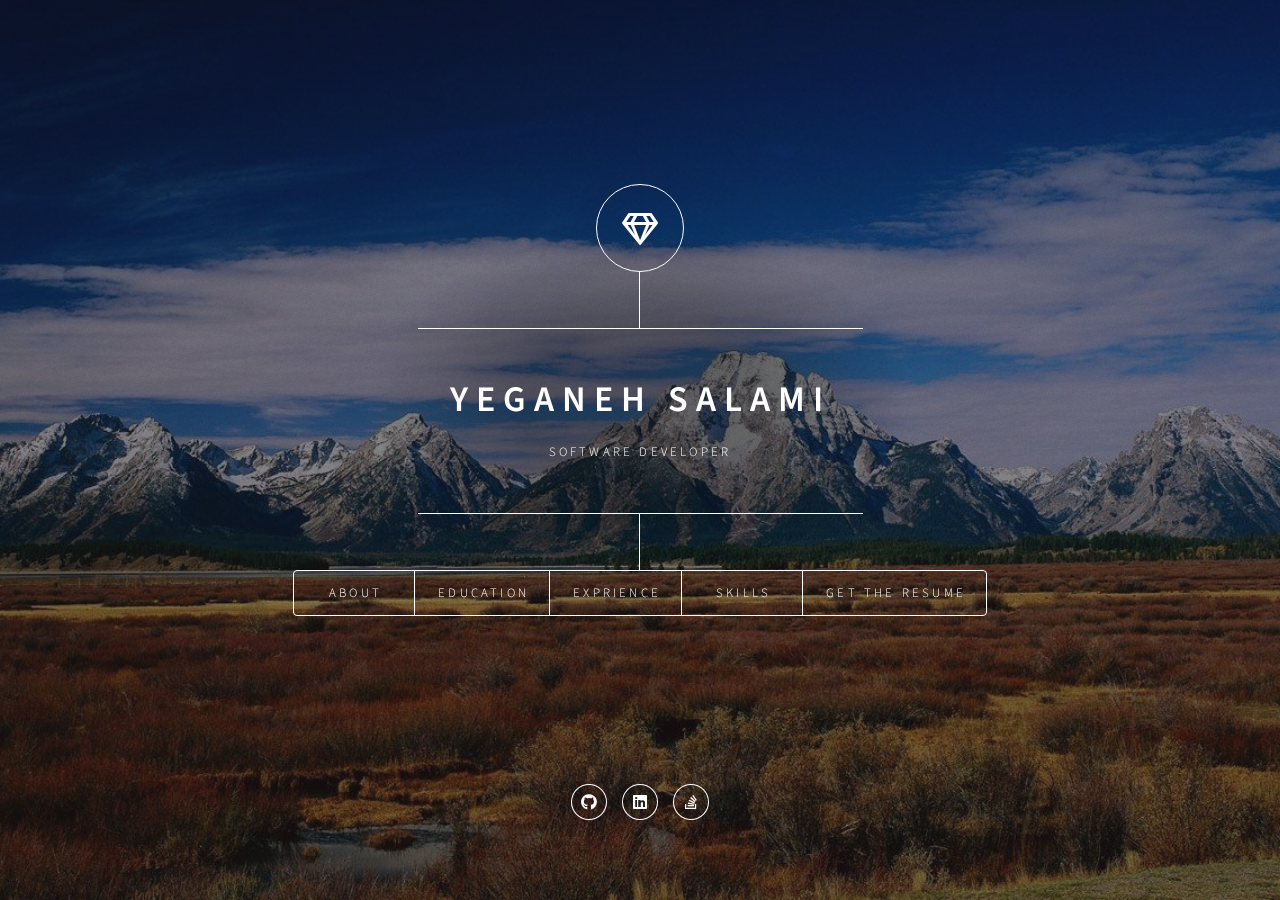
==== commit 2b0ccb5f: "Update index.html" ====
--- a/index.html
+++ b/index.html
@@ -10,7 +10,6 @@
 		<meta charset="utf-8" />
 		<meta name="viewport" content="width=device-width, initial-scale=1, user-scalable=no" />
 		<link rel="stylesheet" href="assets/css/main.css" />	
-		<link rel="stylesheet" href="assets/css/fontawesome-all.min.css" />	
 		<noscript><link rel="stylesheet" href="assets/css/noscript.css" /></noscript>
 	</head>
 	<body class="is-preload">
@@ -51,9 +50,7 @@
 							<article id="about">
 								<h2 class="major">About</h2>
 								<!-- <span class="image main"><img src="images/pic01.jpg" alt="" /></span>-->
-								<p>I like to make things. I'm a self-taught web developer.<br/>
-								I mainly work with C# and Python but also know my way around Asp.net mvc, Reactjs, Django, jQuery and few others.</br/>
-								I spend most of my time making things for no particular reason, like this resume website and I love music and reading books.</p>
+								<p>Experienced Web Application Developer with a demonstrated history of working in the computer software industry. Skilled in Python & C#. Strong engineering professional with a Bachelor's degree focused in Computer Software Engineering from Islamic Azad University Of Tehran North.</p>
 							</article>
 
 						<!-- education -->
@@ -111,21 +108,19 @@
 							<article id="skills">
 								<h2 class="major">Skills</h2>
 									<ul>
+										<li>Python</li>
+										<li>C#</li>
+										<li>sql</li>
 										<li>jQuery</li>
-										<li>C#</li>
-										<li>asp.NET MVC</li>
-										<li>asp.net API</li>
-										<li>Restful API</li>
-										<li>Python</li>
+										<li>asp.Net MVC</li>
+										<li>asp.Net API</li>
 										<li>Django</li>
+										<li>Entity Framework</li>
+										<li>Microsoft SQL Server</li>
 										<li>Git</li>
 										<li>TFS</li>
-										<li>sql</li>
-										<li>Microsoft SQL Server</li>
-										<li>Entity Framework</li>
+										<li>Jira</li>
 									</ul>
-								
-								
 							</article>
 							
 
--- a/assets/css/main.css
+++ b/assets/css/main.css
@@ -1158,7 +1158,7 @@
 			-webkit-transition: -webkit-transform 0.325s ease-in-out, -webkit-filter 0.325s ease-in-out;
 			-ms-transition: -ms-transform 0.325s ease-in-out, -ms-filter 0.325s ease-in-out;
 			transition: transform 0.325s ease-in-out, filter 0.325s ease-in-out;
-			background-image: url("../../images/bg.jpg");
+			background-image: url("../../images/bg3.jpg");
 			background-position: center;
 			background-size: cover;
 			background-repeat: no-repeat;
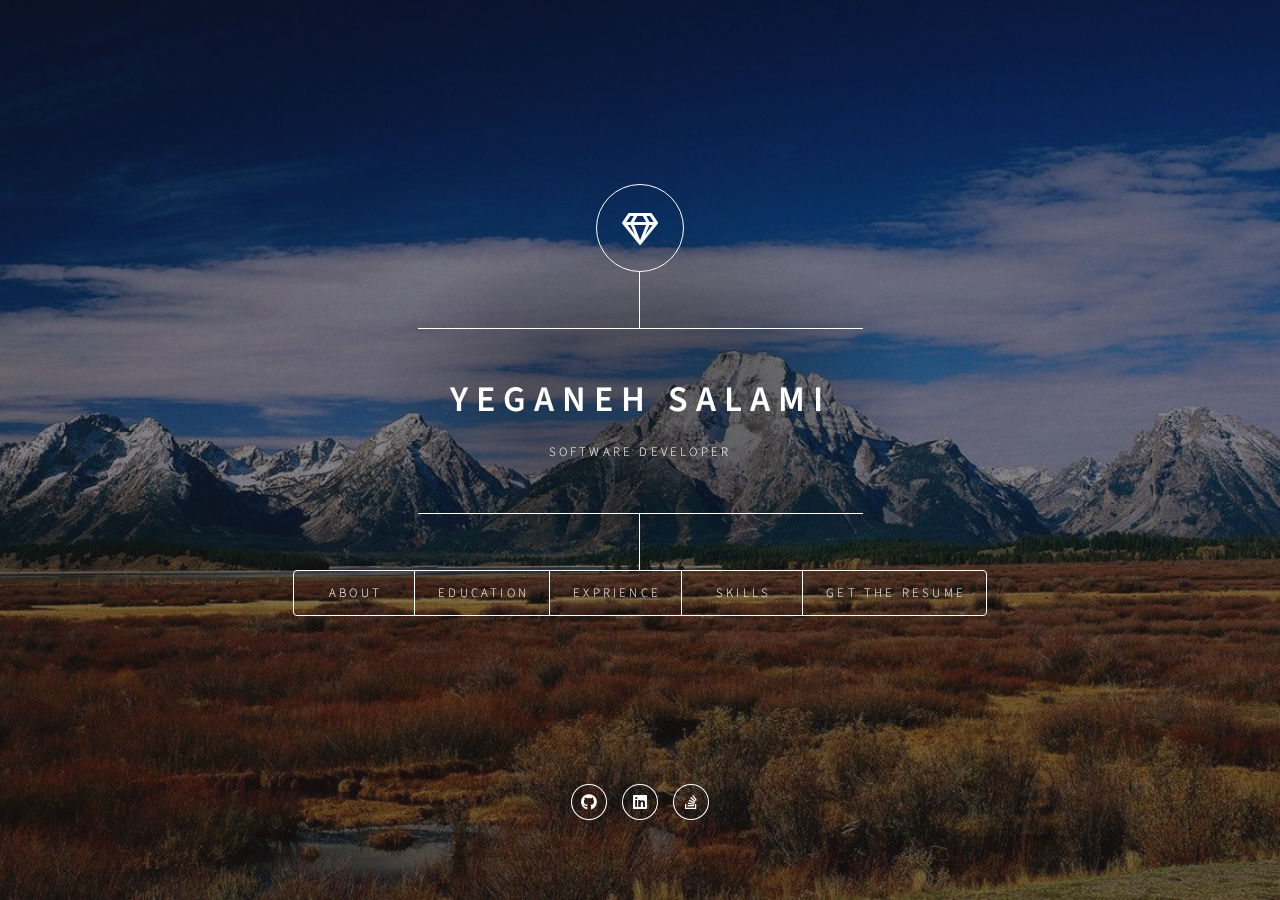
==== commit 660b228e: "Update index.html" ====
--- a/index.html
+++ b/index.html
@@ -74,7 +74,7 @@
                                         <div>
                                             <h4 >Software Developer</h4>
                                             <h5>
-                                                <a href="https://my.asiatech.ir">Asiatech Co.</a>
+                                                <a href="https://www.asiatech.ir/" target="_blank">Asiatech Co.</a>
                                             </h5>
                                             <p class="card-text">
                                                 Tehran, Iran
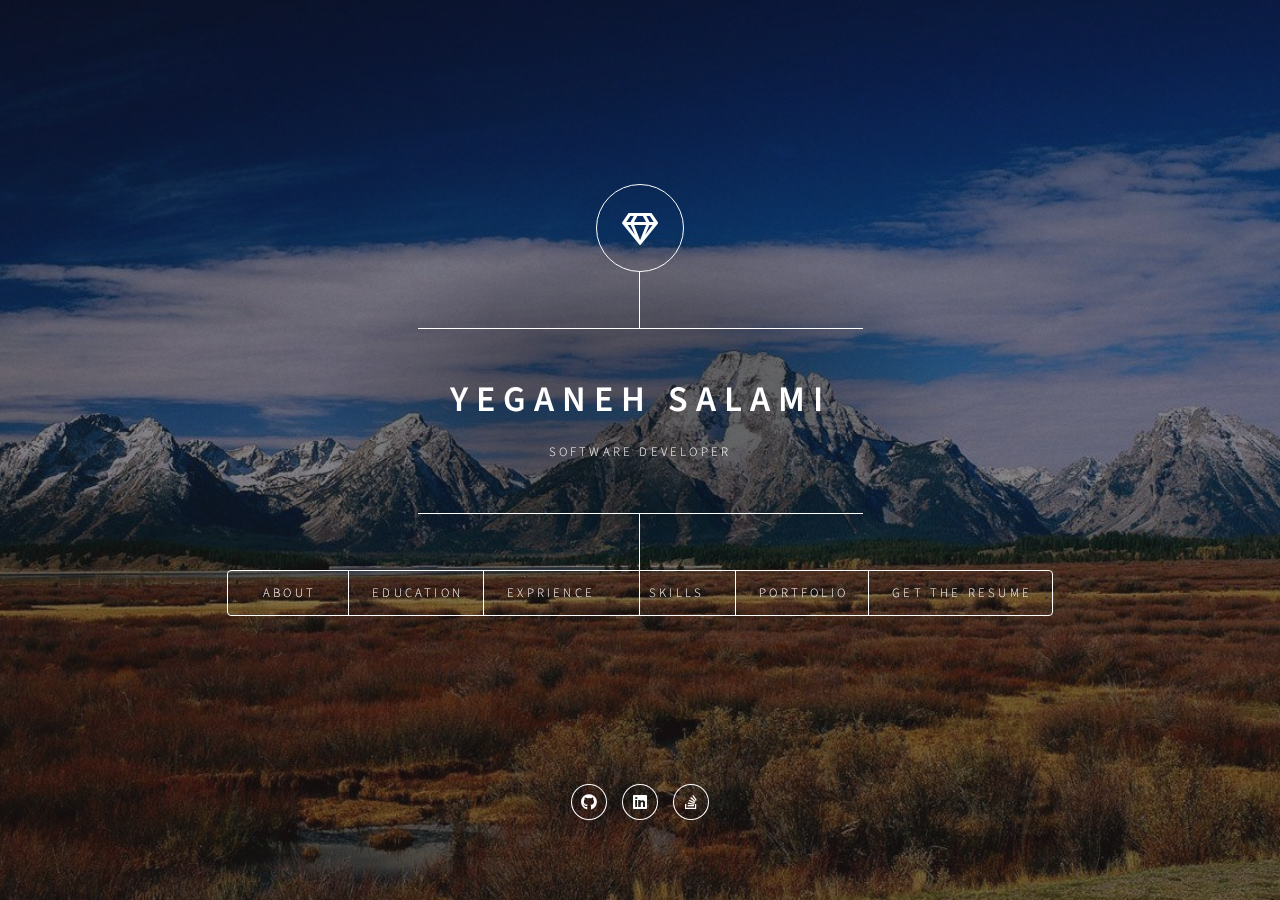
==== commit 1880d80b: "added portfilio" ====
--- a/index.html
+++ b/index.html
@@ -5,148 +5,186 @@
 	Free for personal and commercial use under the CCA 3.0 license (html5up.net/license)
 -->
 <html>
-	<head>
-		<title>Yeganeh Salami</title>
-		<meta charset="utf-8" />
-		<meta name="viewport" content="width=device-width, initial-scale=1, user-scalable=no" />
-		<link rel="stylesheet" href="assets/css/main.css" />	
-		<noscript><link rel="stylesheet" href="assets/css/noscript.css" /></noscript>
-	</head>
-	<body class="is-preload">
 
-		<!-- Wrapper -->
-			<div id="wrapper">
+<head>
+    <title>Yeganeh Salami</title>
+    <meta charset="utf-8" />
+    <meta name="viewport" content="width=device-width, initial-scale=1, user-scalable=no" />
+    <link rel="stylesheet" href="assets/css/bootstrap.min.css" />
+    <link rel="stylesheet" href="assets/css/main.css" />
+    <script src="assets/js/jquery.min.js"></script>
+    <script src="assets/js/bootstrap.min.js"></script>
+</head>
 
-				<!-- Header -->
-					<header id="header">
-						<div class="logo">
-							<span class="icon fa-gem"></span>
-						</div>
-						<div class="content">
-							<div class="inner">
-								<h1>Yeganeh Salami</h1>
-								<p>Software Developer</p>
-							</div>
-						</div>
-						<nav>
-							<ul>
-								<li><a href="#about">About</a></li>
-								<li><a href="#education">Education</a></li>
-								<li><a href="#exprience">Exprience</a></li>
-								<li><a href="#skills">Skills</a></li>
-								<li>
-								<a href="./resume.pdf" download="resume">
+<body class="is-preload">
+
+    <!-- Wrapper -->
+    <div id="wrapper">
+
+        <!-- Header -->
+        <header id="header">
+            <div class="logo">
+                <span class="icon fa-gem"></span>
+            </div>
+            <div class="content">
+                <div class="inner">
+                    <h1>Yeganeh Salami</h1>
+                    <p>Software Developer</p>
+                </div>
+            </div>
+            <nav>
+                <ul>
+                    <li><a href="#about">About</a></li>
+                    <li><a href="#education">Education</a></li>
+                    <li><a href="#exprience">Exprience</a></li>
+                    <li><a href="#skills">Skills</a></li>
+                    <li><a href="#portfolio">Portfolio</a></li>
+                    <li>
+                        <a href="./resume.pdf" download="resume">
 									get the resume
 								</a>
-								</li>
-							</ul>
-						</nav>
-					</header>
+                    </li>
+                </ul>
+            </nav>
+        </header>
 
-				<!-- Main -->
-					<div id="main">
+        <!-- Main -->
+        <div id="main">
 
-						<!-- about -->
-							<article id="about">
-								<h2 class="major">About</h2>
-								<!-- <span class="image main"><img src="images/pic01.jpg" alt="" /></span>-->
-								<p>Experienced Web Application Developer with a demonstrated history of working in the computer software industry. Skilled in Python & C#. Strong engineering professional with a Bachelor's degree focused in Computer Software Engineering from Islamic Azad University Of Tehran North.</p>
-							</article>
+            <!-- about -->
+            <article id="about">
+                <h2 class="major">About</h2>
+                <!-- <span class="image main"><img src="images/pic01.jpg" alt="" /></span>-->
+                <p>Experienced Web Application Developer with a demonstrated history of working in the computer software industry. Skilled in Python & C#. Strong engineering professional with a Bachelor's degree focused in Computer Software Engineering from
+                    Islamic Azad University Of Tehran North.</p>
+            </article>
 
-						<!-- education -->
-							<article id="education">
-								<h2 class="major">Education</h2>
-								<div class="card">
-                                        <div class="card-body">
-                                            <h4 class="card-title">Software Enginnering</h4>
-                                            <h5 class="card-subtitle mb-2 text-muted">Azad University Of Tehran-North Branch</h5>
-                                            <p class="card-text">
-                                                Tehran, Iran
-                                            </p>
-                                            <button class="btn btn-light btn-sm" disabled="">09-2012 - 09-2016</button>
-                                        </div>
-                                    </div>
-							</article>
+            <!-- education -->
+            <article id="education">
+                <h2 class="major">Education</h2>
+                <div class="card">
+                    <div class="card-body">
+                        <h4 class="card-title">Software Enginnering</h4>
+                        <h5 class="card-subtitle mb-2 text-muted">Azad University Of Tehran-North Branch</h5>
+                        <p class="card-text">
+                            Tehran, Iran
+                        </p>
+                        <button class="btn btn-light btn-sm" disabled="">09-2012 - 09-2016</button>
+                    </div>
+                </div>
+            </article>
 
-						<!-- exprience -->
-							<article id="exprience">
-								<h2 class="major">Exprience</h2>
-                                        <div>
-                                            <h4 >Software Developer</h4>
-                                            <h5>
-                                                <a href="https://www.asiatech.ir/" target="_blank">Asiatech Co.</a>
-                                            </h5>
-                                            <p class="card-text">
-                                                Tehran, Iran
-                                            </p>
-											<blockquote>Participating as a developer in the backend of Asiatech mobile App and Asiatech Electronic customer care system. This project contains two parts, a Restfull API and an administrator control panel . Admin panel for designing mobile app or web app(e-care) dashboard,define different plans of internet services with differentcosts and other properties .The Restful API was aimed to give service to the mobile application and web application. Using Python, Django, Django REST framework, MariaDB, HTML, CSS, Javascript, Jquery,Bootstrap.Participating as a developer in customer club project.This project is for motivating customers to buy more and to conduct some actions to get points. using Python,Django, Django REST framework, MariaDB, HTML, CSS,Javascript, Jquery, Bootstrap.
-Participating as a developer in Asiatech Electronic customer care system. This project is to make customer able to pay their internet bills and to manage their internet services. Using Python, Django, Django REST framework, Redis, HTML, CSS, Javascript, Jquery,Bootstrap.
-Participating as a developer in the Asiatech Portal project. Using C#, ASP.net, Sql server, stored procedure.
-Participating as a developer in the Asiatech Portal Backend. Using ASP.NET MVC, ASP.NET Web API.
-											</blockquote>
-                                            <button disabled="">2017-06 - now</button>
-                                            
-                                        </div>
-									<hr/>
-										<div>
-                                            <h4>Front-End Developer</h4>
-                                            <h5>
-                                                <a>saeITech Co.</a>
-                                            </h5>
-                                            <p>
-                                                Tehran, Iran
-                                            </p>
-											<blockquote>Front-End Developer of Flight Reservation System. Using HTML, CSS, Javascript, React js, ASP.NET MVC, DeEextreme.
-Front-End Developer of Customer Reservation management system. using HTML, CSS, Javascript, React js, ASP.NET MVC , DevExtreme
-											</blockquote>
-                                            <button disabled="">2016-03 - 2017-05</button>
-                                            
-                                        </div>
-							</article>
+            <!-- exprience -->
+            <article id="exprience">
+                <h2 class="major">Exprience</h2>
+                <div>
+                    <h4>Software Developer</h4>
+                    <h5>
+                        <a href="https://www.asiatech.ir/" target="_blank">Asiatech Co.</a>
+                    </h5>
+                    <p class="card-text">
+                        Tehran, Iran
+                    </p>
+                    <blockquote>Participating as a developer in the backend of Asiatech mobile App and Asiatech Electronic customer care system. This project contains two parts, a Restfull API and an administrator control panel . Admin panel for designing mobile
+                        app or web app(e-care) dashboard,define different plans of internet services with differentcosts and other properties .The Restful API was aimed to give service to the mobile application and web application. Using Python, Django,
+                        Django REST framework, MariaDB, HTML, CSS, Javascript, Jquery,Bootstrap.Participating as a developer in customer club project.This project is for motivating customers to buy more and to conduct some actions to get points. using
+                        Python,Django, Django REST framework, MariaDB, HTML, CSS,Javascript, Jquery, Bootstrap. Participating as a developer in Asiatech Electronic customer care system. This project is to make customer able to pay their internet bills
+                        and to manage their internet services. Using Python, Django, Django REST framework, Redis, HTML, CSS, Javascript, Jquery,Bootstrap. Participating as a developer in the Asiatech Portal project. Using C#, ASP.net, Sql server, stored
+                        procedure. Participating as a developer in the Asiatech Portal Backend. Using ASP.NET MVC, ASP.NET Web API.
+                    </blockquote>
+                    <button disabled="">2017-06 - now</button>
 
-						<!-- skills -->
-							<article id="skills">
-								<h2 class="major">Skills</h2>
-									<ul>
-										<li>Python</li>
-										<li>C#</li>
-										<li>sql</li>
-										<li>jQuery</li>
-										<li>asp.Net MVC</li>
-										<li>asp.Net API</li>
-										<li>Django</li>
-										<li>Entity Framework</li>
-										<li>Microsoft SQL Server</li>
-										<li>Git</li>
-										<li>TFS</li>
-										<li>Jira</li>
-									</ul>
-							</article>
-							
+                </div>
+                <hr/>
+                <div>
+                    <h4>Front-End Developer</h4>
+                    <h5>
+                        <a>saeITech Co.</a>
+                    </h5>
+                    <p>
+                        Tehran, Iran
+                    </p>
+                    <blockquote>Front-End Developer of Flight Reservation System. Using HTML, CSS, Javascript, React js, ASP.NET MVC, DeEextreme. Front-End Developer of Customer Reservation management system. using HTML, CSS, Javascript, React js, ASP.NET MVC , DevExtreme
+                    </blockquote>
+                    <button disabled="">2016-03 - 2017-05</button>
 
-						
-					</div>
+                </div>
+            </article>
 
-				<!-- Footer -->
-					<footer id="footer">
-						<ul class="icons">
-									<li><a href="https://github.com/yeganesalami" class="icon brands fa fa-github"><span class="label">Github</span></a></li>
-									<li><a href="https://www.linkedin.com/in/yeganeh-salami-b30367b5/" class="icon brands fa fa-linkedin"><span class="label">Instagram</span></a></li>
-									<li><a href="https://stackoverflow.com/users/5291666/yeganeh-salami" class="icon brands fa fa-stack-overflow"><span class="label">Stackoverflow</span></a></li>
-								</ul>
-					</footer>
+            <!-- skills -->
+            <article id="skills">
+                <h2 class="major">Skills</h2>
+                <ul>
+                    <li>Python</li>
+                    <li>C#</li>
+                    <li>sql</li>
+                    <li>jQuery</li>
+                    <li>asp.Net MVC</li>
+                    <li>asp.Net API</li>
+                    <li>Django</li>
+                    <li>Entity Framework</li>
+                    <li>Microsoft SQL Server</li>
+                    <li>Git</li>
+                    <li>TFS</li>
+                    <li>Jira</li>
+                </ul>
+            </article>
 
-			</div>
+            <!-- portfolio -->
+            <article id="portfolio">
+                <h2 class="major">Portfolio</h2>
 
-		<!-- BG -->
-			<div id="bg"></div>
+                <div id="carouselExampleDark" class="carousel carousel-dark slide" data-bs-ride="carousel">
+                    <ol class="carousel-indicators">
+                        <li data-bs-target="#carouselExampleDark" data-bs-slide-to="0" class="active"></li>
+                    </ol>
+                    <div class="carousel-inner">
+                        <div class="carousel-item active" data-bs-interval="10000">
+                            <a href="./portfolio/sort-algorithms/index.html">
+                                <img src="./images/sort-algorithms-portfolio.png" class="d-block w-100" alt="sorting-algorithms">
+                                <div class="carousel-caption d-none d-md-block">
+                                    <h5 style="color: black;">Sort Algorithms - click me</h5>
+                                </div>
+                            </a>
+                        </div>
+                    </div>
+                    </br>
+                    <!-- <a class="carousel-control-prev" href="#carouselExampleDark" role="button" data-bs-slide="prev">
+                        <span class="carousel-control-prev-icon" aria-hidden="true"></span>
+                        <span class="visually-hidden">Previous</span>
+                    </a>
+                    <a class="carousel-control-next" href="#carouselExampleDark" role="button" data-bs-slide="next">
+                        <span class="carousel-control-next-icon" aria-hidden="true"></span>
+                        <span class="visually-hidden">Next</span> -->
+                    </a>
+                </div>
+            </article>
 
-		<!-- Scripts -->
-			<script src="assets/js/jquery.min.js"></script>
-			<script src="assets/js/browser.min.js"></script>
-			<script src="assets/js/breakpoints.min.js"></script>
-			<script src="assets/js/util.js"></script>
-			<script src="assets/js/main.js"></script>
 
-	</body>
-</html>
+        </div>
+
+        <!-- Footer -->
+        <footer id="footer">
+            <ul class="icons">
+                <li><a href="https://github.com/yeganesalami" class="icon brands fa fa-github"><span class="label">Github</span></a></li>
+                <li><a href="https://www.linkedin.com/in/yeganeh-salami-b30367b5/" class="icon brands fa fa-linkedin"><span class="label">Instagram</span></a></li>
+                <li><a href="https://stackoverflow.com/users/5291666/yeganeh-salami" class="icon brands fa fa-stack-overflow"><span class="label">Stackoverflow</span></a></li>
+            </ul>
+        </footer>
+
+    </div>
+
+    <!-- BG -->
+    <div id="bg"></div>
+
+    <!-- Scripts -->
+    <script src="assets/js/jquery.min.js"></script>
+    <script src="assets/js/bootstrap.min.js"></script>
+    <script src="assets/js/browser.min.js"></script>
+    <script src="assets/js/breakpoints.min.js"></script>
+    <script src="assets/js/util.js"></script>
+    <script src="assets/js/main.js"></script>
+
+</body>
+
+</html>